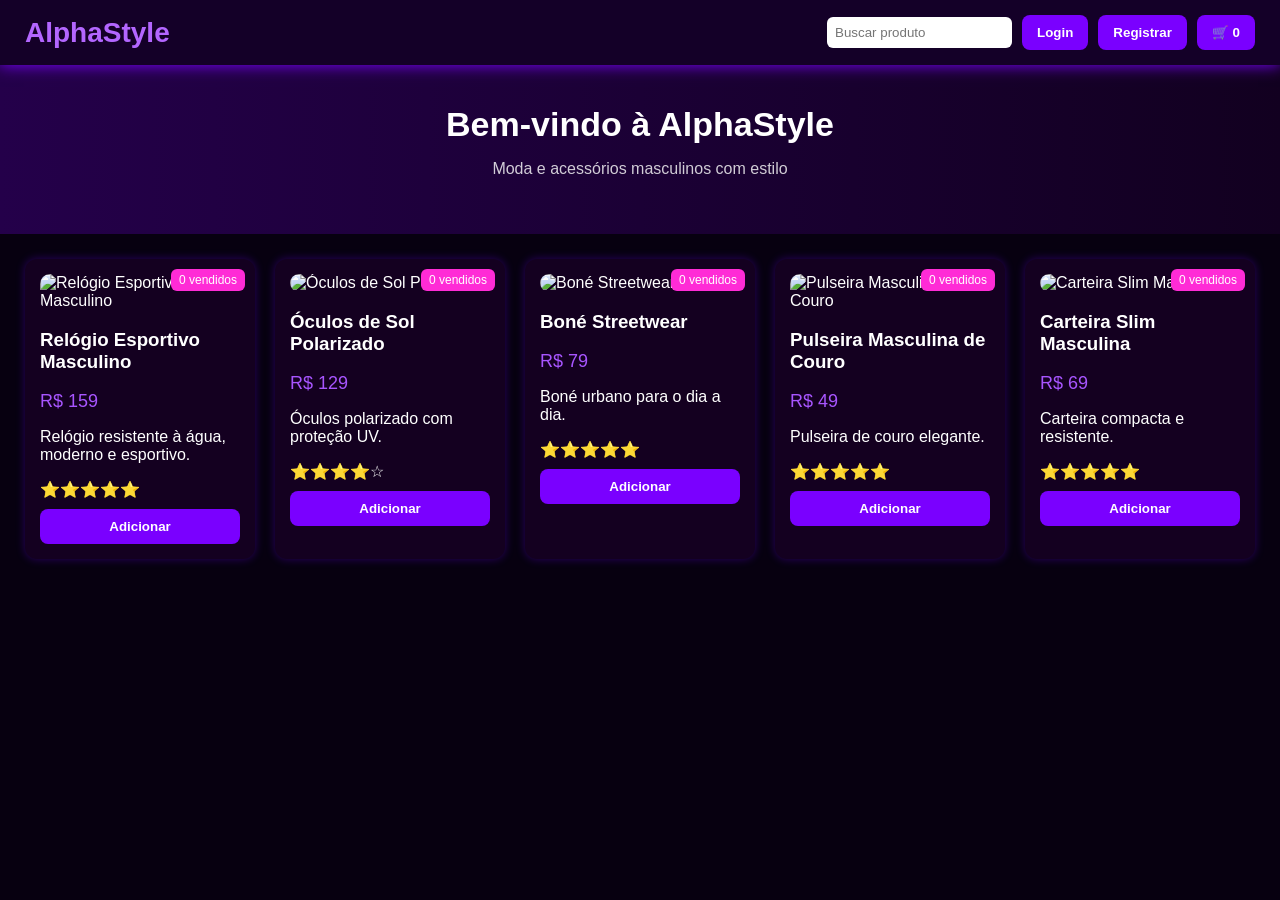
==== index.html @ 9d735067 "Update index.html" ====
<!DOCTYPE html>
<html lang="pt-BR">
<head>
<meta charset="UTF-8">
<meta name="viewport" content="width=device-width, initial-scale=1.0">
<title>AlphaStyle Pro</title>
<style>
/* ============ CSS GLOBAL ============ */
body{margin:0;font-family:Arial, sans-serif;background:#070010;color:white;}
header{display:flex;justify-content:space-between;align-items:center;padding:15px 25px;background:#140028;box-shadow:0 0 15px #7a00ff;position:sticky;top:0;z-index:10;}
.logo{font-size:28px;font-weight:bold;color:#b366ff;}
.top-actions{display:flex;gap:10px;align-items:center;}
button{background:#7a00ff;border:none;padding:10px 15px;color:white;border-radius:8px;cursor:pointer;font-weight:bold;position:relative;overflow:hidden;transition:0.3s;}
button::after{content:"";position:absolute;width:100%;height:100%;top:0;left:-100%;background:linear-gradient(120deg,#9d35ff,#ff66ff);transition:0.5s;z-index:0;}
button:hover::after{left:0;}
button span{position:relative;z-index:1;}
#search{padding:8px;border-radius:6px;border:none;}

/* ============ BANNER ============ */
.banner{padding:40px 20px;text-align:center;background:linear-gradient(90deg,#24004a,#120020);}
.banner h1{margin:0;font-size:34px;}
.banner p{opacity:0.8;}

/* ============ PRODUTOS ============ */
.products{display:grid;grid-template-columns:repeat(auto-fit,minmax(220px,1fr));gap:20px;padding:25px;}
.card{background:#140020;padding:15px;border-radius:12px;box-shadow:0 0 10px #6d00ff55;position:relative;transition:0.3s;}
.card:hover{transform:translateY(-6px);box-shadow:0 0 15px #9f40ff;}
.card img{width:100%;border-radius:10px;}
.price{color:#a855ff;font-size:18px;margin:6px 0;}
.badge{background:#ff2bd6;padding:4px 8px;border-radius:6px;font-size:12px;position:absolute;top:10px;right:10px;}
.add-btn{width:100%;margin-top:10px;}

/* ============ PAINÉIS LATERAIS ============ */
.side-panel{position:fixed;top:0;right:-100%;width:90%;max-width:500px;height:100%;background:#0d0018;padding:20px;box-shadow:-5px 0 20px #6a00ff;transition:0.3s;overflow:auto;z-index:20;}
.side-panel.open{right:0;}
.overlay{position:fixed;top:0;left:0;width:100%;height:100%;background:#00000090;display:none;z-index:15;}
.overlay.show{display:block;}

/* ============ CARRINHO ============ */
.cart-item{display:flex;gap:8px;align-items:center;margin-bottom:10px;border-bottom:1px solid #6a00ff;padding-bottom:10px;}
.cart-item img{width:60px;border-radius:6px;}
.cart-item-info{flex:1;}
.cart-item-info h4{margin:0;font-size:16px;}
.cart-item-info p{margin:3px 0;font-size:14px;}
.remove-btn{background:#ff3c3c;padding:4px 8px;border-radius:6px;color:white;cursor:pointer;}
.close-btn{background:#ff3c3c;padding:6px 10px;border-radius:6px;color:white;cursor:pointer;margin-bottom:10px;}

/* ============ ADMIN ============ */
.admin-panel h3{margin-top:5px;font-size:18px;}
.admin-section{border-top:1px solid #6a00ff;margin-top:10px;padding-top:10px;}

/* ============ PERFIL ============ */
.profile-panel img{width:100px;height:100px;border-radius:50%;object-fit:cover;margin-bottom:10px;border:2px solid #b366ff;}
.profile-avatar{width:40px;height:40px;border-radius:50%;object-fit:cover;cursor:pointer;border:2px solid #b366ff;}
@media(max-width:600px){.banner h1{font-size:28px;}}
</style>
</head>
<body>

<header>
  <div class="logo">AlphaStyle</div>
  <div class="top-actions">
    <input id="search" placeholder="Buscar produto" oninput="renderProducts()">
    <button id="loginBtn" onclick="togglePanel('login')"><span>Login</span></button>
    <button id="registerBtn" onclick="togglePanel('register')"><span>Registrar</span></button>
    <img id="profileAvatar" class="profile-avatar" style="display:none" onclick="togglePanel('profile')">
    <button onclick="togglePanel('cart')">🛒 <span id="cartCount">0</span></button>
  </div>
</header>

<div class="banner">
  <h1>Bem-vindo à AlphaStyle</h1>
  <p>Moda e acessórios masculinos com estilo</p>
</div>

<div class="products" id="productList"></div>

<div class="overlay" id="overlay" onclick="closeAllPanels()"></div>

<!-- CARRINHO -->
<div class="side-panel" id="cartPanel">
  <button class="close-btn" onclick="closeAllPanels()">✖ Fechar</button>
  <h2>Carrinho</h2>
  <div id="cartItems"></div>
  <h3>Total: R$ <span id="cartTotal">0</span></h3>
  <button onclick="emptyCart()">Esvaziar Carrinho</button>
  <button onclick="checkoutPix()">Pagar com PIX</button>
  <button onclick="checkoutMercadoPago()">Mercado Pago</button>
</div>

<!-- LOGIN -->
<div class="side-panel" id="loginPanel">
  <button class="close-btn" onclick="closeAllPanels()">✖ Fechar</button>
  <h2>Login</h2>
  <label>Usuário</label><input id="user" placeholder="Usuário">
  <label>Senha</label><input id="pass" type="password" placeholder="Senha">
  <button onclick="login()">Entrar</button>
</div>

<!-- REGISTER -->
<div class="side-panel" id="registerPanel">
  <button class="close-btn" onclick="closeAllPanels()">✖ Fechar</button>
  <h2>Registrar</h2>
  <label>Usuário</label><input id="regUser" placeholder="Usuário">
  <label>Senha</label><input id="regPass" type="password" placeholder="Senha">
  <label>Nome Completo</label><input id="regFullName" placeholder="Nome completo">
  <label>Email</label><input id="regEmail" placeholder="Email">
  <button onclick="registerUser()">Registrar</button>
</div>

<!-- PERFIL -->
<div class="side-panel" id="profilePanel">
  <button class="close-btn" onclick="closeAllPanels()">✖ Fechar Perfil</button>
  <h2>Meu Perfil</h2>
  <div class="profile-panel">
    <img id="profilePic" src="https://i.imgur.com/2DhmtJ4.jpg" alt="Avatar">
    <label>Foto URL</label><input id="profilePicInput" placeholder="URL da foto">
    <label>Nome</label><input id="profileName">
    <label>Email</label><input id="profileEmail">
    <label>Telefone</label><input id="profilePhone">
    <label>Endereço</label><input id="profileAddress">
    <button onclick="saveProfile()">Salvar Perfil</button>
    <h3>Histórico de Compras</h3>
    <ul id="purchaseHistory"></ul>
  </div>
</div>

<!-- ADMIN -->
<div class="side-panel admin-panel" id="adminPanel">
  <button class="close-btn" onclick="closeAllPanels()">✖ Fechar Admin</button>
  <h2>Painel Admin Profissional</h2>

  <div class="admin-section">
    <h3>Adicionar Produto</h3>
    <input id="adminName" placeholder="Nome Produto">
    <input id="adminPrice" type="number" placeholder="Preço">
    <input id="adminCost" type="number" placeholder="Custo">
    <textarea id="adminDesc" placeholder="Descrição do produto"></textarea>
    <input id="adminImg" placeholder="URL Imagem">
    <select id="adminCategory">
      <option value="Acessório">Acessório</option>
      <option value="Relógio">Relógio</option>
      <option value="Óculos">Óculos</option>
      <option value="Boné">Boné</option>
    </select>
    <button onclick="adminAddProduct()">Adicionar Produto</button>
  </div>

  <div class="admin-section">
    <h3>Editar/Remover Produtos</h3>
    <div id="adminProductList"></div>
  </div>

  <div class="admin-section">
    <h3>Usuários Registrados</h3>
    <div id="adminUserList"></div>
  </div>

  <div class="admin-section">
    <h3>Estatísticas</h3>
    <p>Total de Vendas: R$ <span id="statTotalSales">0</span></p>
    <p>Produtos mais vendidos:</p>
    <ul id="statTopProducts"></ul>
    <p>Total de Usuários: <span id="statTotalUsers">0</span></p>
  </div>
</div>

<script>
// =================== JS COMPLETO ===================

// Admin fixo
const adminUser = { username:"admin", password:"1234" };

// Produtos iniciais com imagens que carregam
let products = JSON.parse(localStorage.getItem('products')) || [
  {name:"Relógio Esportivo Masculino",price:159,cost:80,img:"https://images.unsplash.com/photo-1523275335684-37898b6baf30?w=500",desc:"Relógio resistente à água, moderno e esportivo.",reviews:[5,4,5,4,5],sold:0},
  {name:"Óculos de Sol Polarizado",price:129,cost:60,img:"https://images.unsplash.com/photo-1516728778615-2d590ea1856f?w=500",desc:"Óculos polarizado com proteção UV.",reviews:[4,4,4,5],sold:0},
  {name:"Boné Streetwear",price:79,cost:35,img:"https://images.unsplash.com/photo-1503342452485-86f48843b77c?w=500",desc:"Boné urbano para o dia a dia.",reviews:[5,5,4,4],sold:0},
  {name:"Pulseira Masculina de Couro",price:49,cost:20,img:"https://images.unsplash.com/photo-1511367461989-f85a21fda167?w=500",desc:"Pulseira de couro elegante.",reviews:[4,4,5,5],sold:0},
  {name:"Carteira Slim Masculina",price:69,cost:30,img:"https://images.unsplash.com/photo-1606813909151-0546b8f6e089?w=500",desc:"Carteira compacta e resistente.",reviews:[5,5,5,4],sold:0}
];

let users = JSON.parse(localStorage.getItem('users')) || [];
let cart = JSON.parse(localStorage.getItem('cart')) || [];
let currentUser = null;

// Elementos
const overlayDiv=document.getElementById("overlay");
const cartDiv=document.getElementById("cartPanel");
const loginDiv=document.getElementById("loginPanel");
const registerDiv=document.getElementById("registerPanel");
const profileDiv=document.getElementById("profilePanel");
const adminPanel=document.getElementById("adminPanel");
const cartTotal=document.getElementById("cartTotal");
const cartCount=document.getElementById("cartCount");
const productList=document.getElementById("productList");
const loginBtn=document.getElementById("loginBtn");
const registerBtn=document.getElementById("registerBtn");
const profileAvatar=document.getElementById("profileAvatar");

// Funções
function saveState(){
  localStorage.setItem("products",JSON.stringify(products));
  localStorage.setItem("users",JSON.stringify(users));
  localStorage.setItem("cart",JSON.stringify(cart));
}

function togglePanel(panel){
  closeAllPanels();
  overlayDiv.classList.add("show");
  document.getElementById(panel+"Panel")?.classList.add("open");
}
function closeAllPanels(){
  overlayDiv.classList.remove("show");
  document.querySelectorAll(".side-panel").forEach(el=>el.classList.remove("open"));
}

// Render produtos
function renderProducts(){
  let searchText=document.getElementById("search").value.toLowerCase();
  productList.innerHTML="";
  products.forEach((p,i)=>{
    if(!p.name.toLowerCase().includes(searchText)) return;
    let stars=p.reviews.length?Math.round(p.reviews.reduce((a,b)=>a+b,0)/p.reviews.length):0;
    let starHTML="";for(let s=0;s<5;s++){starHTML+=s<stars?"⭐":"☆";}
    productList.innerHTML+=`
      <div class="card">
        <img src="${p.img}" alt="${p.name}">
        <div class="badge">${p.sold} vendidos</div>
        <h3>${p.name}</h3>
        <div class="price">R$ ${p.price}</div>
        <p>${p.desc}</p>
        <div>${starHTML}</div>
        <button class="add-btn" onclick="flyToCart(event,${i})"><span>Adicionar</span></button>
      </div>`;
  });
}

// Carrinho
function updateCart(){
  cartTotal.innerText = cart.reduce((acc,p)=>acc + (p.price*p.quantity),0);
  cartCount.innerText = cart.reduce((acc,p)=>acc + p.quantity,0);
  let html="";
  cart.forEach((p,i)=>html+=`
    <div class="cart-item">
      <img src="${p.img}">
      <div class="cart-item-info">
        <h4>${p.name}</h4><p>R$${p.price} x ${p.quantity}</p>
      </div>
      <button class="remove-btn" onclick="removeFromCart(${i})">Remover</button>
    </div>
  `);
  document.getElementById("cartItems").innerHTML=html;
}

function addToCart(i){
  const existing = cart.find(x=>x.name===products[i].name);
  if(existing){existing.quantity++;products[i].sold++;}
  else {cart.push({...products[i],quantity:1});products[i].sold=1;}
  saveState();
  renderProducts();
  updateCart();
}

function removeFromCart(i){cart.splice(i,1);saveState();updateCart();}
function emptyCart(){cart=[];saveState();updateCart();}

// Fly animation
function flyToCart(e,i){
  const img = e.target.closest(".card").querySelector("img");
  const clone = img.cloneNode(true);
  const rect = img.getBoundingClientRect();
  clone.style.position="fixed";
  clone.style.top=rect.top+"px";
  clone.style.left=rect.left+"px";
  clone.style.width=rect.width+"px";
  clone.style.transition="all 0.8s ease";
  document.body.appendChild(clone);
  const cartBtnRect = document.querySelector(".top-actions button:last-child").getBoundingClientRect();
  setTimeout(()=>{
    clone.style.top=cartBtnRect.top+"px";
    clone.style.left=cartBtnRect.left+"px";
    clone.style.width="40px";
    clone.style.opacity="0";
  },10);
  setTimeout(()=>{clone.remove();addToCart(i);},800);
}

// Login / Register
function login(){
  let u=document.getElementById("user").value.trim();
  let p=document.getElementById("pass").value.trim();
  if(!u||!p)return alert("Preencha todos os campos!");
  if(u===adminUser.username && p===adminUser.password){
    alert("Logado como ADMIN");
    profileAvatar.style.display="none";
    loginBtn.style.display="none";
    registerBtn.style.display="none";
    togglePanel("admin");
  } else {
    const user = users.find(x=>x.username===u && x.password===p);
    if(!user) return alert("Usuário ou senha inválidos!");
    currentUser=user;
    alert("Bem‑vindo "+u+"!");
    loginBtn.style.display="none";
    registerBtn.style.display="none";
    profileAvatar.style.display="block";
    profileAvatar.src=currentUser.pic||"https://i.imgur.com/2DhmtJ4.jpg";
    loadProfile();
  }
  closeAllPanels();
}

function registerUser(){
  let username=document.getElementById("regUser").value.trim();
  let password=document.getElementById("regPass").value.trim();
  let fullName=document.getElementById("regFullName").value.trim();
  let email=document.getElementById("regEmail").value.trim();
  if(!username||!password||!fullName||!email)return alert("Preencha todos os campos!");
  if(users.find(x=>x.username===username))return alert("Usuário já existe!");
  users.push({username,password,fullName,email,phone:"",address:"",pic:"",history:[]});
  saveState();
  alert("Registrado! Faça login.");
  closeAllPanels();
}

// Perfil
function loadProfile(){
  if(!currentUser)return;
  document.getElementById("profilePic").src=currentUser.pic||"https://i.imgur.com/2DhmtJ4.jpg";
  document.getElementById("profileName").value=currentUser.fullName||"";
  document.getElementById("profileEmail").value=currentUser.email||"";
  document.getElementById("profilePhone").value=currentUser.phone||"";
  document.getElementById("profileAddress").value=currentUser.address||"";
  let histHTML="";
  (currentUser.history||[]).forEach(i=>histHTML+=`<li>${i}</li>`);
  document.getElementById("purchaseHistory").innerHTML=histHTML;
}

function saveProfile(){
  if(!currentUser) return alert("Faça login primeiro!");
  currentUser.pic=document.getElementById("profilePicInput").value.trim()||currentUser.pic;
  currentUser.fullName=document.getElementById("profileName").value.trim();
  currentUser.email=document.getElementById("profileEmail").value.trim();
  currentUser.phone=document.getElementById("profilePhone").value.trim();
  currentUser.address=document.getElementById("profileAddress").value.trim();
  profileAvatar.src=currentUser.pic||profileAvatar.src;
  saveState();
  alert("Perfil atualizado!");
  loadProfile();
}

// Admin
function renderAdminPanel(){
  let prodHTML="";
  products.forEach((p,i)=>{
    prodHTML+=`<div style="border:1px solid #6a00ff;padding:6px;margin:5px;border-radius:6px;">
      <b>${p.name}</b> - R$${p.price}
      <button onclick="editProduct(${i})">Editar</button>
      <button onclick="deleteProduct(${i})">Remover</button>
    </div>`;
  });
  document.getElementById("adminProductList").innerHTML=prodHTML;
  let userHTML="";
  users.forEach(u=>userHTML+=`<div>${u.username} (${u.fullName})</div>`);
  document.getElementById("adminUserList").innerHTML=userHTML;
  document.getElementById("statTotalUsers").innerText = users.length;
  document.getElementById("statTotalSales").innerText = cart.reduce((acc,p)=>acc+p.price*p.quantity,0);
  document.getElementById("statTopProducts").innerHTML = products.sort((a,b)=>b.sold-a.sold).slice(0,5).map(p=>`<li>${p.name} - ${p.sold} vendidos</li>`).join("");
}

function adminAddProduct(){
  let name=document.getElementById("adminName").value.trim();
  let price=parseFloat(document.getElementById("adminPrice").value);
  let cost=parseFloat(document.getElementById("adminCost").value);
  let desc=document.getElementById("adminDesc").value.trim();
  let img=document.getElementById("adminImg").value.trim();
  if(!name||!price||!cost||!desc||!img)return alert("Preencha todos os campos!");
  products.push({name,price,cost,img,desc,reviews:[],sold:0});
  saveState();renderProducts();renderAdminPanel();
  alert("Produto adicionado!");
}

function editProduct(i){
  let p=products[i];
  let n=prompt("Nome:",p.name); if(n!=null)p.name=n;
  let pr=parseFloat(prompt("Preço:",p.price)); if(!isNaN(pr))p.price=pr;
  let d=prompt("Descrição:",p.desc); if(d!=null)p.desc=d;
  let im=prompt("URL da imagem:",p.img); if(im!=null)p.img=im;
  saveState();renderProducts();renderAdminPanel();
}

function deleteProduct(i){
  if(confirm("Remover produto?")){
    products.splice(i,1);
    saveState();renderProducts();renderAdminPanel();
  }
}

// Inicialização
renderProducts();
updateCart();
</script>
</body>
</html>
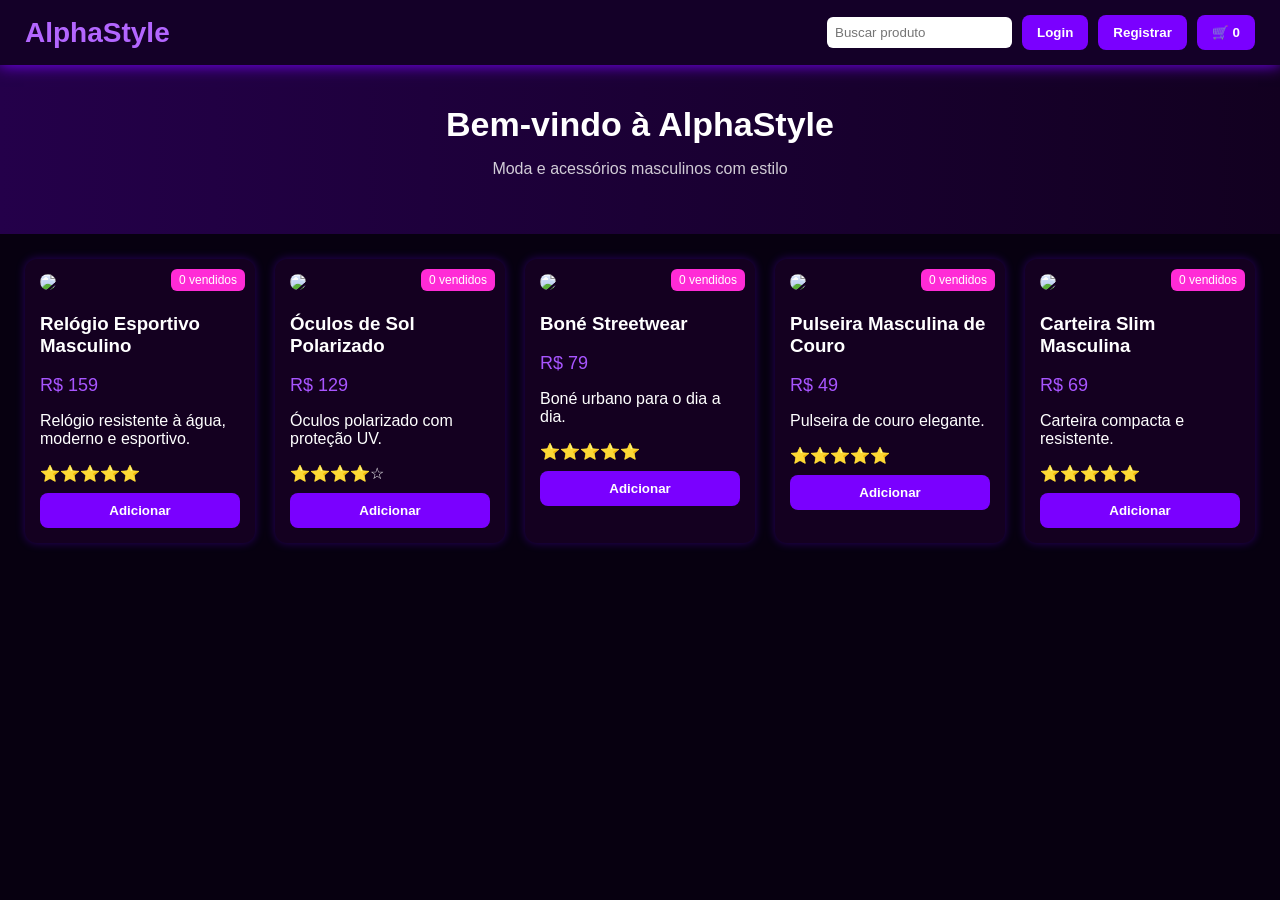
==== commit ac6d49b0: "Refactor JavaScript and clean up HTML structure" ====
--- a/index.html
+++ b/index.html
@@ -5,7 +5,6 @@
 <meta name="viewport" content="width=device-width, initial-scale=1.0">
 <title>AlphaStyle Pro</title>
 <style>
-/* ============ CSS GLOBAL ============ */
 body{margin:0;font-family:Arial, sans-serif;background:#070010;color:white;}
 header{display:flex;justify-content:space-between;align-items:center;padding:15px 25px;background:#140028;box-shadow:0 0 15px #7a00ff;position:sticky;top:0;z-index:10;}
 .logo{font-size:28px;font-weight:bold;color:#b366ff;}
@@ -15,13 +14,9 @@
 button:hover::after{left:0;}
 button span{position:relative;z-index:1;}
 #search{padding:8px;border-radius:6px;border:none;}
-
-/* ============ BANNER ============ */
 .banner{padding:40px 20px;text-align:center;background:linear-gradient(90deg,#24004a,#120020);}
 .banner h1{margin:0;font-size:34px;}
 .banner p{opacity:0.8;}
-
-/* ============ PRODUTOS ============ */
 .products{display:grid;grid-template-columns:repeat(auto-fit,minmax(220px,1fr));gap:20px;padding:25px;}
 .card{background:#140020;padding:15px;border-radius:12px;box-shadow:0 0 10px #6d00ff55;position:relative;transition:0.3s;}
 .card:hover{transform:translateY(-6px);box-shadow:0 0 15px #9f40ff;}
@@ -29,14 +24,10 @@
 .price{color:#a855ff;font-size:18px;margin:6px 0;}
 .badge{background:#ff2bd6;padding:4px 8px;border-radius:6px;font-size:12px;position:absolute;top:10px;right:10px;}
 .add-btn{width:100%;margin-top:10px;}
-
-/* ============ PAINÉIS LATERAIS ============ */
 .side-panel{position:fixed;top:0;right:-100%;width:90%;max-width:500px;height:100%;background:#0d0018;padding:20px;box-shadow:-5px 0 20px #6a00ff;transition:0.3s;overflow:auto;z-index:20;}
 .side-panel.open{right:0;}
 .overlay{position:fixed;top:0;left:0;width:100%;height:100%;background:#00000090;display:none;z-index:15;}
 .overlay.show{display:block;}
-
-/* ============ CARRINHO ============ */
 .cart-item{display:flex;gap:8px;align-items:center;margin-bottom:10px;border-bottom:1px solid #6a00ff;padding-bottom:10px;}
 .cart-item img{width:60px;border-radius:6px;}
 .cart-item-info{flex:1;}
@@ -44,12 +35,8 @@
 .cart-item-info p{margin:3px 0;font-size:14px;}
 .remove-btn{background:#ff3c3c;padding:4px 8px;border-radius:6px;color:white;cursor:pointer;}
 .close-btn{background:#ff3c3c;padding:6px 10px;border-radius:6px;color:white;cursor:pointer;margin-bottom:10px;}
-
-/* ============ ADMIN ============ */
 .admin-panel h3{margin-top:5px;font-size:18px;}
 .admin-section{border-top:1px solid #6a00ff;margin-top:10px;padding-top:10px;}
-
-/* ============ PERFIL ============ */
 .profile-panel img{width:100px;height:100px;border-radius:50%;object-fit:cover;margin-bottom:10px;border:2px solid #b366ff;}
 .profile-avatar{width:40px;height:40px;border-radius:50%;object-fit:cover;cursor:pointer;border:2px solid #b366ff;}
 @media(max-width:600px){.banner h1{font-size:28px;}}
@@ -74,7 +61,6 @@
 </div>
 
 <div class="products" id="productList"></div>
-
 <div class="overlay" id="overlay" onclick="closeAllPanels()"></div>
 
 <!-- CARRINHO -->
@@ -129,7 +115,6 @@
 <div class="side-panel admin-panel" id="adminPanel">
   <button class="close-btn" onclick="closeAllPanels()">✖ Fechar Admin</button>
   <h2>Painel Admin Profissional</h2>
-
   <div class="admin-section">
     <h3>Adicionar Produto</h3>
     <input id="adminName" placeholder="Nome Produto">
@@ -145,261 +130,65 @@
     </select>
     <button onclick="adminAddProduct()">Adicionar Produto</button>
   </div>
-
   <div class="admin-section">
     <h3>Editar/Remover Produtos</h3>
     <div id="adminProductList"></div>
   </div>
-
-  <div class="admin-section">
-    <h3>Usuários Registrados</h3>
-    <div id="adminUserList"></div>
-  </div>
-
-  <div class="admin-section">
-    <h3>Estatísticas</h3>
-    <p>Total de Vendas: R$ <span id="statTotalSales">0</span></p>
-    <p>Produtos mais vendidos:</p>
-    <ul id="statTopProducts"></ul>
-    <p>Total de Usuários: <span id="statTotalUsers">0</span></p>
-  </div>
 </div>
 
 <script>
-// =================== JS COMPLETO ===================
+// ================= JS COMPLETO =================
+const adminUser={username:"admin",password:"1234"};
+let products=[], users=[], cart=[], currentUser=null;
 
-// Admin fixo
-const adminUser = { username:"admin", password:"1234" };
+// limpar localStorage antigo para evitar conflito
+localStorage.clear();
 
-// Produtos iniciais com imagens que carregam
-let products = JSON.parse(localStorage.getItem('products')) || [
-  {name:"Relógio Esportivo Masculino",price:159,cost:80,img:"https://images.unsplash.com/photo-1523275335684-37898b6baf30?w=500",desc:"Relógio resistente à água, moderno e esportivo.",reviews:[5,4,5,4,5],sold:0},
-  {name:"Óculos de Sol Polarizado",price:129,cost:60,img:"https://images.unsplash.com/photo-1516728778615-2d590ea1856f?w=500",desc:"Óculos polarizado com proteção UV.",reviews:[4,4,4,5],sold:0},
-  {name:"Boné Streetwear",price:79,cost:35,img:"https://images.unsplash.com/photo-1503342452485-86f48843b77c?w=500",desc:"Boné urbano para o dia a dia.",reviews:[5,5,4,4],sold:0},
-  {name:"Pulseira Masculina de Couro",price:49,cost:20,img:"https://images.unsplash.com/photo-1511367461989-f85a21fda167?w=500",desc:"Pulseira de couro elegante.",reviews:[4,4,5,5],sold:0},
-  {name:"Carteira Slim Masculina",price:69,cost:30,img:"https://images.unsplash.com/photo-1606813909151-0546b8f6e089?w=500",desc:"Carteira compacta e resistente.",reviews:[5,5,5,4],sold:0}
+// produtos iniciais
+products=[
+{name:"Relógio Esportivo Masculino",price:159,cost:80,img:"https://images.unsplash.com/photo-1523275335684-37898b6baf30?w=500",desc:"Relógio resistente à água, moderno e esportivo.",reviews:[5,4,5,4,5],sold:0},
+{name:"Óculos de Sol Polarizado",price:129,cost:60,img:"https://images.unsplash.com/photo-1516728778615-2d590ea1856f?w=500",desc:"Óculos polarizado com proteção UV.",reviews:[4,4,4,5],sold:0},
+{name:"Boné Streetwear",price:79,cost:35,img:"https://images.unsplash.com/photo-1503342452485-86f48843b77c?w=500",desc:"Boné urbano para o dia a dia.",reviews:[5,5,4,4],sold:0},
+{name:"Pulseira Masculina de Couro",price:49,cost:20,img:"https://images.unsplash.com/photo-1511367461989-f85a21fda167?w=500",desc:"Pulseira de couro elegante.",reviews:[4,4,5,5],sold:0},
+{name:"Carteira Slim Masculina",price:69,cost:30,img:"https://images.unsplash.com/photo-1606813909151-0546b8f6e089?w=500",desc:"Carteira compacta e resistente.",reviews:[5,5,5,4],sold:0}
 ];
 
-let users = JSON.parse(localStorage.getItem('users')) || [];
-let cart = JSON.parse(localStorage.getItem('cart')) || [];
-let currentUser = null;
+users=[]; cart=[]; currentUser=null;
 
-// Elementos
-const overlayDiv=document.getElementById("overlay");
+// elementos
+const overlay=document.getElementById("overlay");
 const cartDiv=document.getElementById("cartPanel");
 const loginDiv=document.getElementById("loginPanel");
 const registerDiv=document.getElementById("registerPanel");
 const profileDiv=document.getElementById("profilePanel");
-const adminPanel=document.getElementById("adminPanel");
+const adminPanelDiv=document.getElementById("adminPanel");
 const cartTotal=document.getElementById("cartTotal");
 const cartCount=document.getElementById("cartCount");
-const productList=document.getElementById("productList");
+const productListDiv=document.getElementById("productList");
 const loginBtn=document.getElementById("loginBtn");
 const registerBtn=document.getElementById("registerBtn");
 const profileAvatar=document.getElementById("profileAvatar");
 
-// Funções
-function saveState(){
-  localStorage.setItem("products",JSON.stringify(products));
-  localStorage.setItem("users",JSON.stringify(users));
-  localStorage.setItem("cart",JSON.stringify(cart));
-}
-
-function togglePanel(panel){
-  closeAllPanels();
-  overlayDiv.classList.add("show");
-  document.getElementById(panel+"Panel")?.classList.add("open");
-}
-function closeAllPanels(){
-  overlayDiv.classList.remove("show");
-  document.querySelectorAll(".side-panel").forEach(el=>el.classList.remove("open"));
-}
-
-// Render produtos
-function renderProducts(){
-  let searchText=document.getElementById("search").value.toLowerCase();
-  productList.innerHTML="";
-  products.forEach((p,i)=>{
-    if(!p.name.toLowerCase().includes(searchText)) return;
-    let stars=p.reviews.length?Math.round(p.reviews.reduce((a,b)=>a+b,0)/p.reviews.length):0;
-    let starHTML="";for(let s=0;s<5;s++){starHTML+=s<stars?"⭐":"☆";}
-    productList.innerHTML+=`
-      <div class="card">
-        <img src="${p.img}" alt="${p.name}">
-        <div class="badge">${p.sold} vendidos</div>
-        <h3>${p.name}</h3>
-        <div class="price">R$ ${p.price}</div>
-        <p>${p.desc}</p>
-        <div>${starHTML}</div>
-        <button class="add-btn" onclick="flyToCart(event,${i})"><span>Adicionar</span></button>
-      </div>`;
-  });
-}
-
-// Carrinho
-function updateCart(){
-  cartTotal.innerText = cart.reduce((acc,p)=>acc + (p.price*p.quantity),0);
-  cartCount.innerText = cart.reduce((acc,p)=>acc + p.quantity,0);
-  let html="";
-  cart.forEach((p,i)=>html+=`
-    <div class="cart-item">
-      <img src="${p.img}">
-      <div class="cart-item-info">
-        <h4>${p.name}</h4><p>R$${p.price} x ${p.quantity}</p>
-      </div>
-      <button class="remove-btn" onclick="removeFromCart(${i})">Remover</button>
-    </div>
-  `);
-  document.getElementById("cartItems").innerHTML=html;
-}
-
-function addToCart(i){
-  const existing = cart.find(x=>x.name===products[i].name);
-  if(existing){existing.quantity++;products[i].sold++;}
-  else {cart.push({...products[i],quantity:1});products[i].sold=1;}
-  saveState();
-  renderProducts();
-  updateCart();
-}
-
+// funções
+function saveState(){localStorage.setItem("products",JSON.stringify(products));localStorage.setItem("users",JSON.stringify(users));localStorage.setItem("cart",JSON.stringify(cart));}
+function togglePanel(panel){closeAllPanels();overlay.classList.add("show");document.getElementById(panel+"Panel")?.classList.add("open");}
+function closeAllPanels(){overlay.classList.remove("show");document.querySelectorAll(".side-panel").forEach(el=>el.classList.remove("open"));}
+function renderProducts(){productListDiv.innerHTML="";products.forEach((p,i)=>{let stars=Math.round(p.reviews.reduce((a,b)=>a+b,0)/p.reviews.length||0);let starHTML="";for(let s=0;s<5;s++){starHTML+=s<stars?"⭐":"☆";}productListDiv.innerHTML+=`<div class="card"><img src="${p.img}"><div class="badge">${p.sold} vendidos</div><h3>${p.name}</h3><div class="price">R$ ${p.price}</div><p>${p.desc}</p><div>${starHTML}</div><button class="add-btn" onclick="flyToCart(event,${i})"><span>Adicionar</span></button></div>`;});}
+function updateCart(){cartTotal.innerText=cart.reduce((a,p)=>a+p.price*p.quantity,0);cartCount.innerText=cart.reduce((a,p)=>a+p.quantity,0);document.getElementById("cartItems").innerHTML=cart.map((p,i)=>`<div class="cart-item"><img src="${p.img}"><div class="cart-item-info"><h4>${p.name}</h4><p>R$${p.price} x ${p.quantity}</p></div><button class="remove-btn" onclick="removeFromCart(${i})">Remover</button></div>`).join('');}
+function addToCart(i){const e=cart.find(x=>x.name===products[i].name);if(e){e.quantity++;products[i].sold++;}else{cart.push({...products[i],quantity:1});products[i].sold=1;}saveState();renderProducts();updateCart();}
 function removeFromCart(i){cart.splice(i,1);saveState();updateCart();}
 function emptyCart(){cart=[];saveState();updateCart();}
+function flyToCart(e,i){const img=e.target.closest(".card").querySelector("img");const clone=img.cloneNode(true);const rect=img.getBoundingClientRect();clone.style.position="fixed";clone.style.top=rect.top+"px";clone.style.left=rect.left+"px";clone.style.width=rect.width+"px";clone.style.transition="all 0.8s ease";clone.style.zIndex=1000;document.body.appendChild(clone);const c=document.querySelector(".top-actions button:last-child").getBoundingClientRect();setTimeout(()=>{clone.style.top=c.top+"px";clone.style.left=c.left+"px";clone.style.width="40px";clone.style.height="40px";clone.style.opacity="0";},10);setTimeout(()=>{clone.remove();addToCart(i);},800);}
+function login(){let u=document.getElementById("user").value.trim(),p=document.getElementById("pass").value.trim();if(!u||!p)return alert("Preencha todos os campos!");if(u===adminUser.username&&p===adminUser.password){alert("Logado como ADMIN");profileAvatar.style.display="none";loginBtn.style.display="none";registerBtn.style.display="none";togglePanel("admin");}else{const user=users.find(x=>x.username===u&&x.password===p);if(!user)return alert("Usuário ou senha inválidos!");currentUser=user;alert("Bem-vindo "+u+"!");loginBtn.style.display="none";registerBtn.style.display="none";profileAvatar.style.display="block";profileAvatar.src=currentUser.pic||"https://i.imgur.com/2DhmtJ4.jpg";loadProfile();}closeAllPanels();}
+function registerUser(){let u=document.getElementById("regUser").value.trim(),p=document.getElementById("regPass").value.trim(),f=document.getElementById("regFullName").value.trim(),e=document.getElementById("regEmail").value.trim();if(!u||!p||!f||!e)return alert("Preencha todos os campos!");if(users.find(x=>x.username===u))return alert("Usuário já existe!");users.push({username:u,password:p,fullName:f,email:e,phone:"",address:"",pic:"",history:[]});saveState();alert("Registrado! Faça login.");closeAllPanels();}
+function loadProfile(){if(!currentUser)return;document.getElementById("profilePic").src=currentUser.pic||"https://i.imgur.com/2DhmtJ4.jpg";document.getElementById("profilePicInput").value=currentUser.pic||"";document.getElementById("profileName").value=currentUser.fullName||"";document.getElementById("profileEmail").value=currentUser.email||"";document.getElementById("profilePhone").value=currentUser.phone||"";document.getElementById("profileAddress").value=currentUser.address||"";document.getElementById("purchaseHistory").innerHTML=(currentUser.history||[]).map(h=>`<li>${h}</li>`).join('');}
+function saveProfile(){if(!currentUser)return;currentUser.pic=document.getElementById("profilePicInput").value;currentUser.fullName=document.getElementById("profileName").value;currentUser.email=document.getElementById("profileEmail").value;currentUser.phone=document.getElementById("profilePhone").value;currentUser.address=document.getElementById("profileAddress").value;profileAvatar.src=currentUser.pic||"https://i.imgur.com/2DhmtJ4.jpg";saveState();alert("Perfil salvo!");}
+function adminAddProduct(){let n=document.getElementById("adminName").value,pr=Number(document.getElementById("adminPrice").value),c=Number(document.getElementById("adminCost").value),d=document.getElementById("adminDesc").value,i=document.getElementById("adminImg").value;if(!n||!pr||!c||!d||!i)return alert("Preencha todos os campos!");products.push({name:n,price:pr,cost:c,desc:d,img:i,reviews:[],sold:0});saveState();renderProducts();renderAdminPanel();alert("Produto adicionado!");}
+function renderAdminPanel(){document.getElementById("adminProductList").innerHTML=products.map((p,i)=>`<div>${p.name} - R$${p.price} <button onclick="products.splice(${i},1);saveState();renderProducts();renderAdminPanel()">Remover</button></div>`).join('');}
 
-// Fly animation
-function flyToCart(e,i){
-  const img = e.target.closest(".card").querySelector("img");
-  const clone = img.cloneNode(true);
-  const rect = img.getBoundingClientRect();
-  clone.style.position="fixed";
-  clone.style.top=rect.top+"px";
-  clone.style.left=rect.left+"px";
-  clone.style.width=rect.width+"px";
-  clone.style.transition="all 0.8s ease";
-  document.body.appendChild(clone);
-  const cartBtnRect = document.querySelector(".top-actions button:last-child").getBoundingClientRect();
-  setTimeout(()=>{
-    clone.style.top=cartBtnRect.top+"px";
-    clone.style.left=cartBtnRect.left+"px";
-    clone.style.width="40px";
-    clone.style.opacity="0";
-  },10);
-  setTimeout(()=>{clone.remove();addToCart(i);},800);
-}
+// INIT
+renderProducts();updateCart();renderAdminPanel();
+</script>
 
-// Login / Register
-function login(){
-  let u=document.getElementById("user").value.trim();
-  let p=document.getElementById("pass").value.trim();
-  if(!u||!p)return alert("Preencha todos os campos!");
-  if(u===adminUser.username && p===adminUser.password){
-    alert("Logado como ADMIN");
-    profileAvatar.style.display="none";
-    loginBtn.style.display="none";
-    registerBtn.style.display="none";
-    togglePanel("admin");
-  } else {
-    const user = users.find(x=>x.username===u && x.password===p);
-    if(!user) return alert("Usuário ou senha inválidos!");
-    currentUser=user;
-    alert("Bem‑vindo "+u+"!");
-    loginBtn.style.display="none";
-    registerBtn.style.display="none";
-    profileAvatar.style.display="block";
-    profileAvatar.src=currentUser.pic||"https://i.imgur.com/2DhmtJ4.jpg";
-    loadProfile();
-  }
-  closeAllPanels();
-}
-
-function registerUser(){
-  let username=document.getElementById("regUser").value.trim();
-  let password=document.getElementById("regPass").value.trim();
-  let fullName=document.getElementById("regFullName").value.trim();
-  let email=document.getElementById("regEmail").value.trim();
-  if(!username||!password||!fullName||!email)return alert("Preencha todos os campos!");
-  if(users.find(x=>x.username===username))return alert("Usuário já existe!");
-  users.push({username,password,fullName,email,phone:"",address:"",pic:"",history:[]});
-  saveState();
-  alert("Registrado! Faça login.");
-  closeAllPanels();
-}
-
-// Perfil
-function loadProfile(){
-  if(!currentUser)return;
-  document.getElementById("profilePic").src=currentUser.pic||"https://i.imgur.com/2DhmtJ4.jpg";
-  document.getElementById("profileName").value=currentUser.fullName||"";
-  document.getElementById("profileEmail").value=currentUser.email||"";
-  document.getElementById("profilePhone").value=currentUser.phone||"";
-  document.getElementById("profileAddress").value=currentUser.address||"";
-  let histHTML="";
-  (currentUser.history||[]).forEach(i=>histHTML+=`<li>${i}</li>`);
-  document.getElementById("purchaseHistory").innerHTML=histHTML;
-}
-
-function saveProfile(){
-  if(!currentUser) return alert("Faça login primeiro!");
-  currentUser.pic=document.getElementById("profilePicInput").value.trim()||currentUser.pic;
-  currentUser.fullName=document.getElementById("profileName").value.trim();
-  currentUser.email=document.getElementById("profileEmail").value.trim();
-  currentUser.phone=document.getElementById("profilePhone").value.trim();
-  currentUser.address=document.getElementById("profileAddress").value.trim();
-  profileAvatar.src=currentUser.pic||profileAvatar.src;
-  saveState();
-  alert("Perfil atualizado!");
-  loadProfile();
-}
-
-// Admin
-function renderAdminPanel(){
-  let prodHTML="";
-  products.forEach((p,i)=>{
-    prodHTML+=`<div style="border:1px solid #6a00ff;padding:6px;margin:5px;border-radius:6px;">
-      <b>${p.name}</b> - R$${p.price}
-      <button onclick="editProduct(${i})">Editar</button>
-      <button onclick="deleteProduct(${i})">Remover</button>
-    </div>`;
-  });
-  document.getElementById("adminProductList").innerHTML=prodHTML;
-  let userHTML="";
-  users.forEach(u=>userHTML+=`<div>${u.username} (${u.fullName})</div>`);
-  document.getElementById("adminUserList").innerHTML=userHTML;
-  document.getElementById("statTotalUsers").innerText = users.length;
-  document.getElementById("statTotalSales").innerText = cart.reduce((acc,p)=>acc+p.price*p.quantity,0);
-  document.getElementById("statTopProducts").innerHTML = products.sort((a,b)=>b.sold-a.sold).slice(0,5).map(p=>`<li>${p.name} - ${p.sold} vendidos</li>`).join("");
-}
-
-function adminAddProduct(){
-  let name=document.getElementById("adminName").value.trim();
-  let price=parseFloat(document.getElementById("adminPrice").value);
-  let cost=parseFloat(document.getElementById("adminCost").value);
-  let desc=document.getElementById("adminDesc").value.trim();
-  let img=document.getElementById("adminImg").value.trim();
-  if(!name||!price||!cost||!desc||!img)return alert("Preencha todos os campos!");
-  products.push({name,price,cost,img,desc,reviews:[],sold:0});
-  saveState();renderProducts();renderAdminPanel();
-  alert("Produto adicionado!");
-}
-
-function editProduct(i){
-  let p=products[i];
-  let n=prompt("Nome:",p.name); if(n!=null)p.name=n;
-  let pr=parseFloat(prompt("Preço:",p.price)); if(!isNaN(pr))p.price=pr;
-  let d=prompt("Descrição:",p.desc); if(d!=null)p.desc=d;
-  let im=prompt("URL da imagem:",p.img); if(im!=null)p.img=im;
-  saveState();renderProducts();renderAdminPanel();
-}
-
-function deleteProduct(i){
-  if(confirm("Remover produto?")){
-    products.splice(i,1);
-    saveState();renderProducts();renderAdminPanel();
-  }
-}
-
-// Inicialização
-renderProducts();
-updateCart();
-</script>
 </body>
 </html>
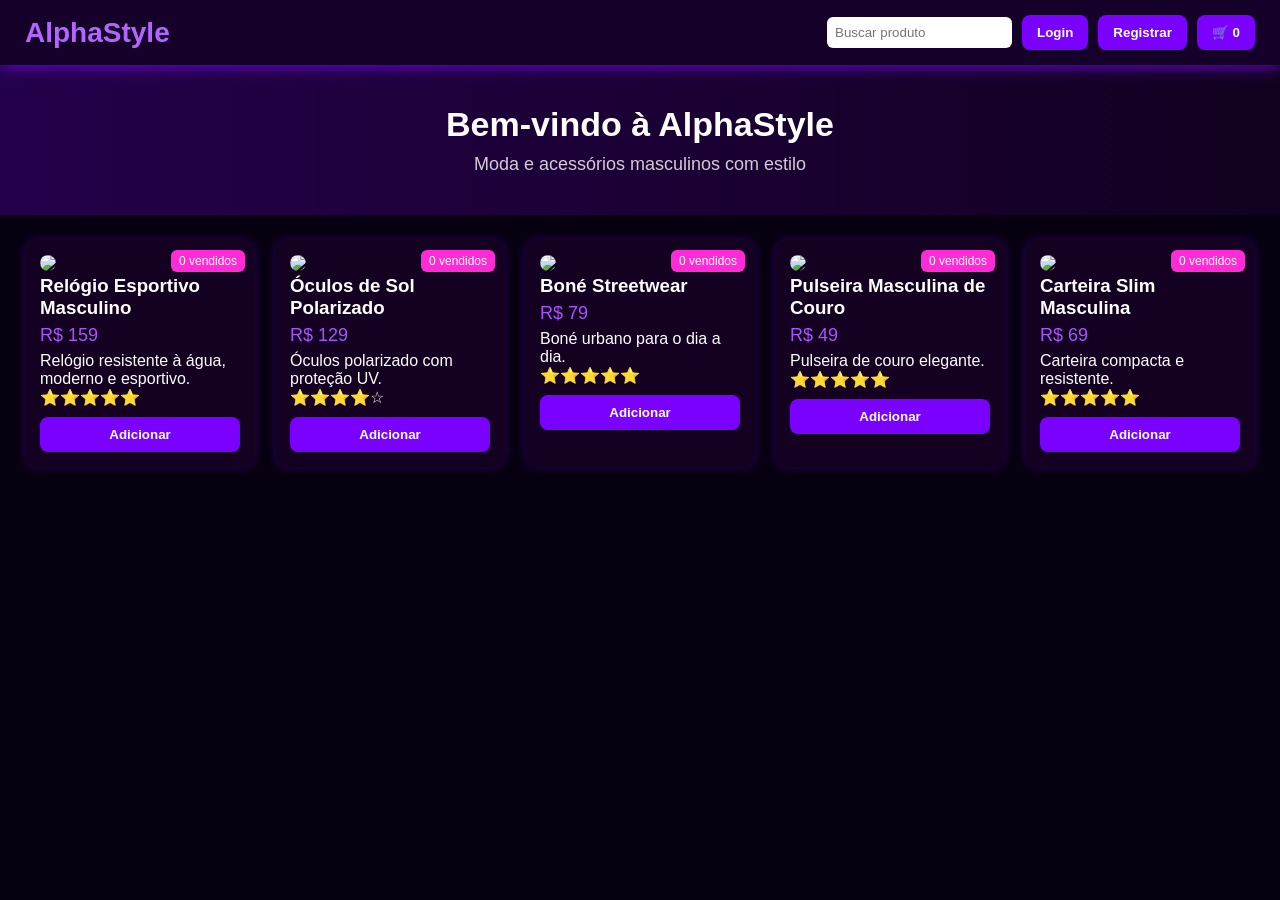
==== commit 1eb71d50: "Refactor HTML and CSS for improved structure" ====
--- a/index.html
+++ b/index.html
@@ -5,18 +5,28 @@
 <meta name="viewport" content="width=device-width, initial-scale=1.0">
 <title>AlphaStyle Pro</title>
 <style>
-body{margin:0;font-family:Arial, sans-serif;background:#070010;color:white;}
+/* === RESET & BASE === */
+*{margin:0;padding:0;box-sizing:border-box;font-family:Arial, sans-serif;}
+body{background:#070010;color:white;}
+button,input,textarea,select{font-family:inherit;}
+button{cursor:pointer;}
+
+/* === HEADER === */
 header{display:flex;justify-content:space-between;align-items:center;padding:15px 25px;background:#140028;box-shadow:0 0 15px #7a00ff;position:sticky;top:0;z-index:10;}
 .logo{font-size:28px;font-weight:bold;color:#b366ff;}
 .top-actions{display:flex;gap:10px;align-items:center;}
-button{background:#7a00ff;border:none;padding:10px 15px;color:white;border-radius:8px;cursor:pointer;font-weight:bold;position:relative;overflow:hidden;transition:0.3s;}
+#search{padding:8px;border-radius:6px;border:none;}
+button{background:#7a00ff;border:none;padding:10px 15px;color:white;border-radius:8px;font-weight:bold;position:relative;overflow:hidden;transition:0.3s;}
+button span{position:relative;z-index:1;}
 button::after{content:"";position:absolute;width:100%;height:100%;top:0;left:-100%;background:linear-gradient(120deg,#9d35ff,#ff66ff);transition:0.5s;z-index:0;}
 button:hover::after{left:0;}
-button span{position:relative;z-index:1;}
-#search{padding:8px;border-radius:6px;border:none;}
+
+/* === BANNER === */
 .banner{padding:40px 20px;text-align:center;background:linear-gradient(90deg,#24004a,#120020);}
-.banner h1{margin:0;font-size:34px;}
-.banner p{opacity:0.8;}
+.banner h1{font-size:34px;margin-bottom:10px;}
+.banner p{opacity:0.8;font-size:18px;}
+
+/* === PRODUTOS === */
 .products{display:grid;grid-template-columns:repeat(auto-fit,minmax(220px,1fr));gap:20px;padding:25px;}
 .card{background:#140020;padding:15px;border-radius:12px;box-shadow:0 0 10px #6d00ff55;position:relative;transition:0.3s;}
 .card:hover{transform:translateY(-6px);box-shadow:0 0 15px #9f40ff;}
@@ -24,22 +34,34 @@
 .price{color:#a855ff;font-size:18px;margin:6px 0;}
 .badge{background:#ff2bd6;padding:4px 8px;border-radius:6px;font-size:12px;position:absolute;top:10px;right:10px;}
 .add-btn{width:100%;margin-top:10px;}
+
+/* === PAINÉIS LATERAIS === */
 .side-panel{position:fixed;top:0;right:-100%;width:90%;max-width:500px;height:100%;background:#0d0018;padding:20px;box-shadow:-5px 0 20px #6a00ff;transition:0.3s;overflow:auto;z-index:20;}
 .side-panel.open{right:0;}
 .overlay{position:fixed;top:0;left:0;width:100%;height:100%;background:#00000090;display:none;z-index:15;}
 .overlay.show{display:block;}
+
+/* === CARRINHO === */
 .cart-item{display:flex;gap:8px;align-items:center;margin-bottom:10px;border-bottom:1px solid #6a00ff;padding-bottom:10px;}
 .cart-item img{width:60px;border-radius:6px;}
 .cart-item-info{flex:1;}
 .cart-item-info h4{margin:0;font-size:16px;}
 .cart-item-info p{margin:3px 0;font-size:14px;}
 .remove-btn{background:#ff3c3c;padding:4px 8px;border-radius:6px;color:white;cursor:pointer;}
-.close-btn{background:#ff3c3c;padding:6px 10px;border-radius:6px;color:white;cursor:pointer;margin-bottom:10px;}
+.close-btn{background:#ff3c3c;padding:6px 10px;border-radius:6px;color:white;margin-bottom:10px;}
+
+/* === PERFIL === */
+.profile-panel img{width:100px;height:100px;border-radius:50%;object-fit:cover;margin-bottom:10px;border:2px solid #b366ff;}
+.profile-avatar{width:40px;height:40px;border-radius:50%;object-fit:cover;cursor:pointer;border:2px solid #b366ff;}
+
+/* === ADMIN === */
 .admin-panel h3{margin-top:5px;font-size:18px;}
 .admin-section{border-top:1px solid #6a00ff;margin-top:10px;padding-top:10px;}
-.profile-panel img{width:100px;height:100px;border-radius:50%;object-fit:cover;margin-bottom:10px;border:2px solid #b366ff;}
-.profile-avatar{width:40px;height:40px;border-radius:50%;object-fit:cover;cursor:pointer;border:2px solid #b366ff;}
-@media(max-width:600px){.banner h1{font-size:28px;}}
+.admin-product{display:flex;justify-content:space-between;align-items:center;margin-bottom:6px;}
+.admin-product button{padding:4px 6px;font-size:12px;margin-left:4px;}
+
+/* === RESPONSIVO === */
+@media(max-width:600px){.banner h1{font-size:28px;}.banner p{font-size:16px;}}
 </style>
 </head>
 <body>
@@ -115,6 +137,7 @@
 <div class="side-panel admin-panel" id="adminPanel">
   <button class="close-btn" onclick="closeAllPanels()">✖ Fechar Admin</button>
   <h2>Painel Admin Profissional</h2>
+
   <div class="admin-section">
     <h3>Adicionar Produto</h3>
     <input id="adminName" placeholder="Nome Produto">
@@ -130,9 +153,15 @@
     </select>
     <button onclick="adminAddProduct()">Adicionar Produto</button>
   </div>
+
   <div class="admin-section">
     <h3>Editar/Remover Produtos</h3>
     <div id="adminProductList"></div>
+  </div>
+
+  <div class="admin-section">
+    <h3>Histórico de Vendas</h3>
+    <ul id="adminSalesHistory"></ul>
   </div>
 </div>
 
@@ -140,9 +169,6 @@
 // ================= JS COMPLETO =================
 const adminUser={username:"admin",password:"1234"};
 let products=[], users=[], cart=[], currentUser=null;
-
-// limpar localStorage antigo para evitar conflito
-localStorage.clear();
 
 // produtos iniciais
 products=[
@@ -153,9 +179,7 @@
 {name:"Carteira Slim Masculina",price:69,cost:30,img:"https://images.unsplash.com/photo-1606813909151-0546b8f6e089?w=500",desc:"Carteira compacta e resistente.",reviews:[5,5,5,4],sold:0}
 ];
 
-users=[]; cart=[]; currentUser=null;
-
-// elementos
+// ELEMENTOS
 const overlay=document.getElementById("overlay");
 const cartDiv=document.getElementById("cartPanel");
 const loginDiv=document.getElementById("loginPanel");
@@ -169,25 +193,173 @@
 const registerBtn=document.getElementById("registerBtn");
 const profileAvatar=document.getElementById("profileAvatar");
 
-// funções
-function saveState(){localStorage.setItem("products",JSON.stringify(products));localStorage.setItem("users",JSON.stringify(users));localStorage.setItem("cart",JSON.stringify(cart));}
-function togglePanel(panel){closeAllPanels();overlay.classList.add("show");document.getElementById(panel+"Panel")?.classList.add("open");}
-function closeAllPanels(){overlay.classList.remove("show");document.querySelectorAll(".side-panel").forEach(el=>el.classList.remove("open"));}
-function renderProducts(){productListDiv.innerHTML="";products.forEach((p,i)=>{let stars=Math.round(p.reviews.reduce((a,b)=>a+b,0)/p.reviews.length||0);let starHTML="";for(let s=0;s<5;s++){starHTML+=s<stars?"⭐":"☆";}productListDiv.innerHTML+=`<div class="card"><img src="${p.img}"><div class="badge">${p.sold} vendidos</div><h3>${p.name}</h3><div class="price">R$ ${p.price}</div><p>${p.desc}</p><div>${starHTML}</div><button class="add-btn" onclick="flyToCart(event,${i})"><span>Adicionar</span></button></div>`;});}
-function updateCart(){cartTotal.innerText=cart.reduce((a,p)=>a+p.price*p.quantity,0);cartCount.innerText=cart.reduce((a,p)=>a+p.quantity,0);document.getElementById("cartItems").innerHTML=cart.map((p,i)=>`<div class="cart-item"><img src="${p.img}"><div class="cart-item-info"><h4>${p.name}</h4><p>R$${p.price} x ${p.quantity}</p></div><button class="remove-btn" onclick="removeFromCart(${i})">Remover</button></div>`).join('');}
-function addToCart(i){const e=cart.find(x=>x.name===products[i].name);if(e){e.quantity++;products[i].sold++;}else{cart.push({...products[i],quantity:1});products[i].sold=1;}saveState();renderProducts();updateCart();}
+// ================= FUNÇÕES =================
+function saveState(){
+  localStorage.setItem("products",JSON.stringify(products));
+  localStorage.setItem("users",JSON.stringify(users));
+  localStorage.setItem("cart",JSON.stringify(cart));
+}
+
+function togglePanel(panel){
+  closeAllPanels();
+  overlay.classList.add("show");
+  document.getElementById(panel+"Panel")?.classList.add("open");
+}
+
+function closeAllPanels(){
+  overlay.classList.remove("show");
+  document.querySelectorAll(".side-panel").forEach(el=>el.classList.remove("open"));
+}
+
+function renderProducts(){
+  const search=document.getElementById("search").value.toLowerCase();
+  productListDiv.innerHTML="";
+  products.filter(p=>p.name.toLowerCase().includes(search)).forEach((p,i)=>{
+    let stars=Math.round(p.reviews.reduce((a,b)=>a+b,0)/p.reviews.length||0);
+    let starHTML="";for(let s=0;s<5;s++){starHTML+=s<stars?"⭐":"☆";}
+    productListDiv.innerHTML+=`<div class="card">
+      <img src="${p.img}">
+      <div class="badge">${p.sold} vendidos</div>
+      <h3>${p.name}</h3>
+      <div class="price">R$ ${p.price}</div>
+      <p>${p.desc}</p>
+      <div>${starHTML}</div>
+      <button class="add-btn" onclick="flyToCart(event,${i})"><span>Adicionar</span></button>
+    </div>`;
+  });
+}
+
+function updateCart(){
+  cartTotal.innerText=cart.reduce((a,p)=>a+p.price*p.quantity,0);
+  cartCount.innerText=cart.reduce((a,p)=>a+p.quantity,0);
+  document.getElementById("cartItems").innerHTML=cart.map((p,i)=>`<div class="cart-item">
+    <img src="${p.img}">
+    <div class="cart-item-info">
+      <h4>${p.name}</h4>
+      <p>R$${p.price} x ${p.quantity}</p>
+    </div>
+    <button class="remove-btn" onclick="removeFromCart(${i})">Remover</button>
+  </div>`).join('');
+}
+
+function addToCart(i){
+  const e=cart.find(x=>x.name===products[i].name);
+  if(e){e.quantity++;products[i].sold++;}else{cart.push({...products[i],quantity:1});products[i].sold=1;}
+  saveState();renderProducts();updateCart();}
+
 function removeFromCart(i){cart.splice(i,1);saveState();updateCart();}
 function emptyCart(){cart=[];saveState();updateCart();}
-function flyToCart(e,i){const img=e.target.closest(".card").querySelector("img");const clone=img.cloneNode(true);const rect=img.getBoundingClientRect();clone.style.position="fixed";clone.style.top=rect.top+"px";clone.style.left=rect.left+"px";clone.style.width=rect.width+"px";clone.style.transition="all 0.8s ease";clone.style.zIndex=1000;document.body.appendChild(clone);const c=document.querySelector(".top-actions button:last-child").getBoundingClientRect();setTimeout(()=>{clone.style.top=c.top+"px";clone.style.left=c.left+"px";clone.style.width="40px";clone.style.height="40px";clone.style.opacity="0";},10);setTimeout(()=>{clone.remove();addToCart(i);},800);}
-function login(){let u=document.getElementById("user").value.trim(),p=document.getElementById("pass").value.trim();if(!u||!p)return alert("Preencha todos os campos!");if(u===adminUser.username&&p===adminUser.password){alert("Logado como ADMIN");profileAvatar.style.display="none";loginBtn.style.display="none";registerBtn.style.display="none";togglePanel("admin");}else{const user=users.find(x=>x.username===u&&x.password===p);if(!user)return alert("Usuário ou senha inválidos!");currentUser=user;alert("Bem-vindo "+u+"!");loginBtn.style.display="none";registerBtn.style.display="none";profileAvatar.style.display="block";profileAvatar.src=currentUser.pic||"https://i.imgur.com/2DhmtJ4.jpg";loadProfile();}closeAllPanels();}
-function registerUser(){let u=document.getElementById("regUser").value.trim(),p=document.getElementById("regPass").value.trim(),f=document.getElementById("regFullName").value.trim(),e=document.getElementById("regEmail").value.trim();if(!u||!p||!f||!e)return alert("Preencha todos os campos!");if(users.find(x=>x.username===u))return alert("Usuário já existe!");users.push({username:u,password:p,fullName:f,email:e,phone:"",address:"",pic:"",history:[]});saveState();alert("Registrado! Faça login.");closeAllPanels();}
-function loadProfile(){if(!currentUser)return;document.getElementById("profilePic").src=currentUser.pic||"https://i.imgur.com/2DhmtJ4.jpg";document.getElementById("profilePicInput").value=currentUser.pic||"";document.getElementById("profileName").value=currentUser.fullName||"";document.getElementById("profileEmail").value=currentUser.email||"";document.getElementById("profilePhone").value=currentUser.phone||"";document.getElementById("profileAddress").value=currentUser.address||"";document.getElementById("purchaseHistory").innerHTML=(currentUser.history||[]).map(h=>`<li>${h}</li>`).join('');}
-function saveProfile(){if(!currentUser)return;currentUser.pic=document.getElementById("profilePicInput").value;currentUser.fullName=document.getElementById("profileName").value;currentUser.email=document.getElementById("profileEmail").value;currentUser.phone=document.getElementById("profilePhone").value;currentUser.address=document.getElementById("profileAddress").value;profileAvatar.src=currentUser.pic||"https://i.imgur.com/2DhmtJ4.jpg";saveState();alert("Perfil salvo!");}
-function adminAddProduct(){let n=document.getElementById("adminName").value,pr=Number(document.getElementById("adminPrice").value),c=Number(document.getElementById("adminCost").value),d=document.getElementById("adminDesc").value,i=document.getElementById("adminImg").value;if(!n||!pr||!c||!d||!i)return alert("Preencha todos os campos!");products.push({name:n,price:pr,cost:c,desc:d,img:i,reviews:[],sold:0});saveState();renderProducts();renderAdminPanel();alert("Produto adicionado!");}
-function renderAdminPanel(){document.getElementById("adminProductList").innerHTML=products.map((p,i)=>`<div>${p.name} - R$${p.price} <button onclick="products.splice(${i},1);saveState();renderProducts();renderAdminPanel()">Remover</button></div>`).join('');}
+
+function flyToCart(e,i){
+  const img=e.target.closest(".card").querySelector("img");
+  const clone=img.cloneNode(true);
+  const rect=img.getBoundingClientRect();
+  clone.style.position="fixed";
+  clone.style.top=rect.top+"px";
+  clone.style.left=rect.left+"px";
+  clone.style.width=rect.width+"px";
+  clone.style.transition="all 0.8s ease";
+  clone.style.zIndex=1000;
+  document.body.appendChild(clone);
+  const c=document.querySelector(".top-actions button:last-child").getBoundingClientRect();
+  setTimeout(()=>{clone.style.top=c.top+"px";clone.style.left=c.left+"px";clone.style.width="40px";clone.style.height="40px";clone.style.opacity="0";},10);
+  setTimeout(()=>{clone.remove();addToCart(i);},800);
+}
+
+// LOGIN & REGISTER
+function login(){
+  let u=document.getElementById("user").value.trim(),p=document.getElementById("pass").value.trim();
+  if(!u||!p)return alert("Preencha todos os campos!");
+  if(u===adminUser.username&&p===adminUser.password){
+    alert("Logado como ADMIN");
+    profileAvatar.style.display="none";loginBtn.style.display="none";registerBtn.style.display="none";
+    togglePanel("admin");
+  } else {
+    const user=users.find(x=>x.username===u&&x.password===p);
+    if(!user)return alert("Usuário ou senha inválidos!");
+    currentUser=user;
+    alert("Bem-vindo "+u+"!");
+    loginBtn.style.display="none";registerBtn.style.display="none";profileAvatar.style.display="block";profileAvatar.src=currentUser.pic||"https://i.imgur.com/2DhmtJ4.jpg";
+    loadProfile();
+  }
+  closeAllPanels();
+}
+
+function registerUser(){
+  let u=document.getElementById("regUser").value.trim(),
+      p=document.getElementById("regPass").value.trim(),
+      f=document.getElementById("regFullName").value.trim(),
+      e=document.getElementById("regEmail").value.trim();
+  if(!u||!p||!f||!e)return alert("Preencha todos os campos!");
+  if(users.find(x=>x.username===u))return alert("Usuário já existe!");
+  users.push({username:u,password:p,fullName:f,email:e,phone:"",address:"",pic:"",history:[]});
+  saveState();alert("Registrado! Faça login.");closeAllPanels();
+}
+
+// PERFIL
+function loadProfile(){
+  if(!currentUser)return;
+  document.getElementById("profilePic").src=currentUser.pic||"https://i.imgur.com/2DhmtJ4.jpg";
+  document.getElementById("profilePicInput").value=currentUser.pic||"";
+  document.getElementById("profileName").value=currentUser.fullName||"";
+  document.getElementById("profileEmail").value=currentUser.email||"";
+  document.getElementById("profilePhone").value=currentUser.phone||"";
+  document.getElementById("profileAddress").value=currentUser.address||"";
+  document.getElementById("purchaseHistory").innerHTML=(currentUser.history||[]).map(h=>`<li>${h}</li>`).join('');
+}
+
+function saveProfile(){
+  if(!currentUser)return;
+  currentUser.pic=document.getElementById("profilePicInput").value;
+  currentUser.fullName=document.getElementById("profileName").value;
+  currentUser.email=document.getElementById("profileEmail").value;
+  currentUser.phone=document.getElementById("profilePhone").value;
+  currentUser.address=document.getElementById("profileAddress").value;
+  profileAvatar.src=currentUser.pic||"https://i.imgur.com/2DhmtJ4.jpg";
+  saveState();alert("Perfil salvo!");
+}
+
+// ADMIN
+function adminAddProduct(){
+  let n=document.getElementById("adminName").value,
+      pr=Number(document.getElementById("adminPrice").value),
+      c=Number(document.getElementById("adminCost").value),
+      d=document.getElementById("adminDesc").value,
+      i=document.getElementById("adminImg").value;
+  if(!n||!pr||!c||!d||!i)return alert("Preencha todos os campos!");
+  products.push({name:n,price:pr,cost:c,desc:d,img:i,reviews:[],sold:0});
+  saveState();renderProducts();renderAdminPanel();alert("Produto adicionado!");
+}
+
+function renderAdminPanel(){
+  document.getElementById("adminProductList").innerHTML="";
+  products.forEach((p,i)=>{
+    const div=document.createElement("div");
+    div.classList.add("admin-product");
+    div.innerHTML=`<input value="${p.name}" onchange="updateProduct(${i},'name',this.value)">
+                   <input type="number" value="${p.price}" onchange="updateProduct(${i},'price',this.value)">
+                   <input value="${p.desc}" onchange="updateProduct(${i},'desc',this.value)">
+                   <input value="${p.img}" onchange="updateProduct(${i},'img',this.value)">
+                   <button onclick="removeProduct(${i})">Remover</button>`;
+    document.getElementById("adminProductList").appendChild(div);
+  });
+}
+
+function updateProduct(index,field,value){
+  if(field==="price") value=Number(value);
+  products[index][field]=value;
+  saveState();renderProducts();renderAdminPanel();
+}
+
+function removeProduct(i){
+  products.splice(i,1);
+  saveState();renderProducts();renderAdminPanel();
+}
 
 // INIT
-renderProducts();updateCart();renderAdminPanel();
+renderProducts();
+updateCart();
+renderAdminPanel();
 </script>
 
 </body>
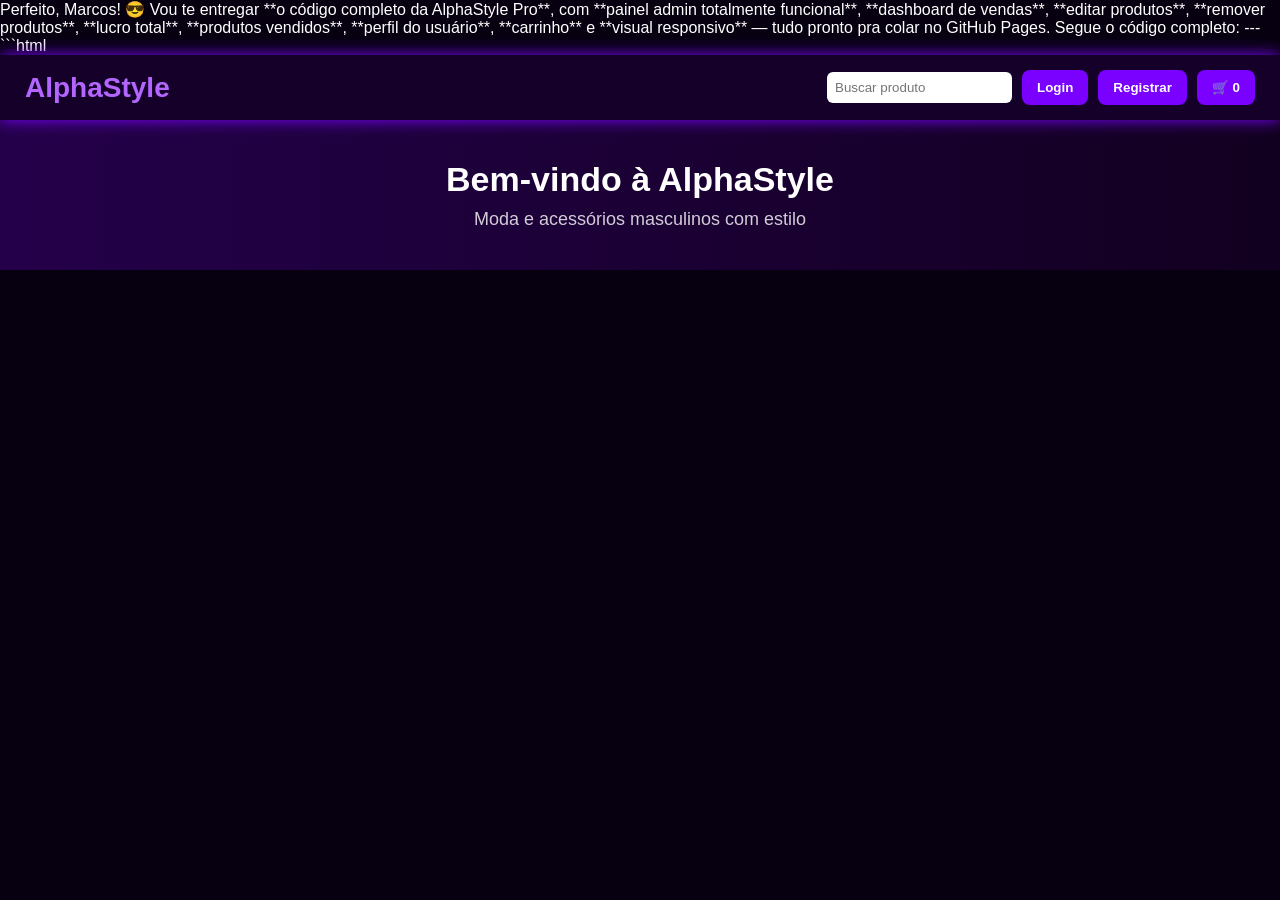
==== commit 031a9bed: "Refactor CSS comments for clarity and consistency" ====
--- a/index.html
+++ b/index.html
@@ -1,3 +1,10 @@
+Perfeito, Marcos! 😎 Vou te entregar **o código completo da AlphaStyle Pro**, com **painel admin totalmente funcional**, **dashboard de vendas**, **editar produtos**, **remover produtos**, **lucro total**, **produtos vendidos**, **perfil do usuário**, **carrinho** e **visual responsivo** — tudo pronto pra colar no GitHub Pages.
+
+Segue o código completo:
+
+---
+
+```html
 <!DOCTYPE html>
 <html lang="pt-BR">
 <head>
@@ -5,13 +12,13 @@
 <meta name="viewport" content="width=device-width, initial-scale=1.0">
 <title>AlphaStyle Pro</title>
 <style>
-/* === RESET & BASE === */
-*{margin:0;padding:0;box-sizing:border-box;font-family:Arial, sans-serif;}
+/* ====== BASE ====== */
+*{margin:0;padding:0;box-sizing:border-box;font-family:Arial,sans-serif;}
 body{background:#070010;color:white;}
 button,input,textarea,select{font-family:inherit;}
 button{cursor:pointer;}
 
-/* === HEADER === */
+/* ====== HEADER ====== */
 header{display:flex;justify-content:space-between;align-items:center;padding:15px 25px;background:#140028;box-shadow:0 0 15px #7a00ff;position:sticky;top:0;z-index:10;}
 .logo{font-size:28px;font-weight:bold;color:#b366ff;}
 .top-actions{display:flex;gap:10px;align-items:center;}
@@ -21,12 +28,12 @@
 button::after{content:"";position:absolute;width:100%;height:100%;top:0;left:-100%;background:linear-gradient(120deg,#9d35ff,#ff66ff);transition:0.5s;z-index:0;}
 button:hover::after{left:0;}
 
-/* === BANNER === */
+/* ====== BANNER ====== */
 .banner{padding:40px 20px;text-align:center;background:linear-gradient(90deg,#24004a,#120020);}
 .banner h1{font-size:34px;margin-bottom:10px;}
 .banner p{opacity:0.8;font-size:18px;}
 
-/* === PRODUTOS === */
+/* ====== PRODUTOS ====== */
 .products{display:grid;grid-template-columns:repeat(auto-fit,minmax(220px,1fr));gap:20px;padding:25px;}
 .card{background:#140020;padding:15px;border-radius:12px;box-shadow:0 0 10px #6d00ff55;position:relative;transition:0.3s;}
 .card:hover{transform:translateY(-6px);box-shadow:0 0 15px #9f40ff;}
@@ -35,13 +42,13 @@
 .badge{background:#ff2bd6;padding:4px 8px;border-radius:6px;font-size:12px;position:absolute;top:10px;right:10px;}
 .add-btn{width:100%;margin-top:10px;}
 
-/* === PAINÉIS LATERAIS === */
+/* ====== SIDE PANELS ====== */
 .side-panel{position:fixed;top:0;right:-100%;width:90%;max-width:500px;height:100%;background:#0d0018;padding:20px;box-shadow:-5px 0 20px #6a00ff;transition:0.3s;overflow:auto;z-index:20;}
 .side-panel.open{right:0;}
 .overlay{position:fixed;top:0;left:0;width:100%;height:100%;background:#00000090;display:none;z-index:15;}
 .overlay.show{display:block;}
 
-/* === CARRINHO === */
+/* ====== CARRINHO ====== */
 .cart-item{display:flex;gap:8px;align-items:center;margin-bottom:10px;border-bottom:1px solid #6a00ff;padding-bottom:10px;}
 .cart-item img{width:60px;border-radius:6px;}
 .cart-item-info{flex:1;}
@@ -50,17 +57,19 @@
 .remove-btn{background:#ff3c3c;padding:4px 8px;border-radius:6px;color:white;cursor:pointer;}
 .close-btn{background:#ff3c3c;padding:6px 10px;border-radius:6px;color:white;margin-bottom:10px;}
 
-/* === PERFIL === */
+/* ====== PERFIL ====== */
 .profile-panel img{width:100px;height:100px;border-radius:50%;object-fit:cover;margin-bottom:10px;border:2px solid #b366ff;}
 .profile-avatar{width:40px;height:40px;border-radius:50%;object-fit:cover;cursor:pointer;border:2px solid #b366ff;}
 
-/* === ADMIN === */
+/* ====== ADMIN ====== */
 .admin-panel h3{margin-top:5px;font-size:18px;}
 .admin-section{border-top:1px solid #6a00ff;margin-top:10px;padding-top:10px;}
 .admin-product{display:flex;justify-content:space-between;align-items:center;margin-bottom:6px;}
-.admin-product button{padding:4px 6px;font-size:12px;margin-left:4px;}
-
-/* === RESPONSIVO === */
+.admin-product input{margin-right:4px;}
+.admin-product button{padding:4px 6px;font-size:12px;}
+
+/* ====== DASHBOARD ====== */
+.bar{height:20px;background:#7a00ff;margin:5px 0;border-radius:5px;text-align:right;padding-right:5px;opacity:0.8;}
 @media(max-width:600px){.banner h1{font-size:28px;}.banner p{font-size:16px;}}
 </style>
 </head>
@@ -92,8 +101,6 @@
   <div id="cartItems"></div>
   <h3>Total: R$ <span id="cartTotal">0</span></h3>
   <button onclick="emptyCart()">Esvaziar Carrinho</button>
-  <button onclick="checkoutPix()">Pagar com PIX</button>
-  <button onclick="checkoutMercadoPago()">Mercado Pago</button>
 </div>
 
 <!-- LOGIN -->
@@ -145,12 +152,6 @@
     <input id="adminCost" type="number" placeholder="Custo">
     <textarea id="adminDesc" placeholder="Descrição do produto"></textarea>
     <input id="adminImg" placeholder="URL Imagem">
-    <select id="adminCategory">
-      <option value="Acessório">Acessório</option>
-      <option value="Relógio">Relógio</option>
-      <option value="Óculos">Óculos</option>
-      <option value="Boné">Boné</option>
-    </select>
     <button onclick="adminAddProduct()">Adicionar Produto</button>
   </div>
 
@@ -160,57 +161,36 @@
   </div>
 
   <div class="admin-section">
-    <h3>Histórico de Vendas</h3>
-    <ul id="adminSalesHistory"></ul>
+    <h3>Dashboard de Vendas</h3>
+    <div id="dashboard"></div>
   </div>
 </div>
 
 <script>
-// ================= JS COMPLETO =================
+// ================= VARIÁVEIS =================
 const adminUser={username:"admin",password:"1234"};
-let products=[], users=[], cart=[], currentUser=null;
-
-// produtos iniciais
-products=[
+let products=[
 {name:"Relógio Esportivo Masculino",price:159,cost:80,img:"https://images.unsplash.com/photo-1523275335684-37898b6baf30?w=500",desc:"Relógio resistente à água, moderno e esportivo.",reviews:[5,4,5,4,5],sold:0},
 {name:"Óculos de Sol Polarizado",price:129,cost:60,img:"https://images.unsplash.com/photo-1516728778615-2d590ea1856f?w=500",desc:"Óculos polarizado com proteção UV.",reviews:[4,4,4,5],sold:0},
 {name:"Boné Streetwear",price:79,cost:35,img:"https://images.unsplash.com/photo-1503342452485-86f48843b77c?w=500",desc:"Boné urbano para o dia a dia.",reviews:[5,5,4,4],sold:0},
 {name:"Pulseira Masculina de Couro",price:49,cost:20,img:"https://images.unsplash.com/photo-1511367461989-f85a21fda167?w=500",desc:"Pulseira de couro elegante.",reviews:[4,4,5,5],sold:0},
 {name:"Carteira Slim Masculina",price:69,cost:30,img:"https://images.unsplash.com/photo-1606813909151-0546b8f6e089?w=500",desc:"Carteira compacta e resistente.",reviews:[5,5,5,4],sold:0}
 ];
+let users=[], cart=[], currentUser=null;
 
 // ELEMENTOS
 const overlay=document.getElementById("overlay");
-const cartDiv=document.getElementById("cartPanel");
-const loginDiv=document.getElementById("loginPanel");
-const registerDiv=document.getElementById("registerPanel");
-const profileDiv=document.getElementById("profilePanel");
-const adminPanelDiv=document.getElementById("adminPanel");
 const cartTotal=document.getElementById("cartTotal");
 const cartCount=document.getElementById("cartCount");
 const productListDiv=document.getElementById("productList");
+const profileAvatar=document.getElementById("profileAvatar");
 const loginBtn=document.getElementById("loginBtn");
 const registerBtn=document.getElementById("registerBtn");
-const profileAvatar=document.getElementById("profileAvatar");
 
 // ================= FUNÇÕES =================
-function saveState(){
-  localStorage.setItem("products",JSON.stringify(products));
-  localStorage.setItem("users",JSON.stringify(users));
-  localStorage.setItem("cart",JSON.stringify(cart));
-}
-
-function togglePanel(panel){
-  closeAllPanels();
-  overlay.classList.add("show");
-  document.getElementById(panel+"Panel")?.classList.add("open");
-}
-
-function closeAllPanels(){
-  overlay.classList.remove("show");
-  document.querySelectorAll(".side-panel").forEach(el=>el.classList.remove("open"));
-}
-
+function saveState(){localStorage.setItem("products",JSON.stringify(products)); localStorage.setItem("users",JSON.stringify(users)); localStorage.setItem("cart",JSON.stringify(cart));}
+function togglePanel(panel){closeAllPanels();overlay.classList.add("show");document.getElementById(panel+"Panel")?.classList.add("open");}
+function closeAllPanels(){overlay.classList.remove("show");document.querySelectorAll(".side-panel").forEach(el=>el.classList.remove("open"));}
 function renderProducts(){
   const search=document.getElementById("search").value.toLowerCase();
   productListDiv.innerHTML="";
@@ -228,63 +208,31 @@
     </div>`;
   });
 }
-
-function updateCart(){
-  cartTotal.innerText=cart.reduce((a,p)=>a+p.price*p.quantity,0);
-  cartCount.innerText=cart.reduce((a,p)=>a+p.quantity,0);
-  document.getElementById("cartItems").innerHTML=cart.map((p,i)=>`<div class="cart-item">
-    <img src="${p.img}">
-    <div class="cart-item-info">
-      <h4>${p.name}</h4>
-      <p>R$${p.price} x ${p.quantity}</p>
-    </div>
-    <button class="remove-btn" onclick="removeFromCart(${i})">Remover</button>
-  </div>`).join('');
-}
-
-function addToCart(i){
-  const e=cart.find(x=>x.name===products[i].name);
-  if(e){e.quantity++;products[i].sold++;}else{cart.push({...products[i],quantity:1});products[i].sold=1;}
-  saveState();renderProducts();updateCart();}
-
+function updateCart(){cartTotal.innerText=cart.reduce((a,p)=>a+p.price*p.quantity,0);cartCount.innerText=cart.reduce((a,p)=>a+p.quantity,0);document.getElementById("cartItems").innerHTML=cart.map((p,i)=>`<div class="cart-item">
+<img src="${p.img}"><div class="cart-item-info"><h4>${p.name}</h4><p>R$${p.price} x ${p.quantity}</p></div>
+<button class="remove-btn" onclick="removeFromCart(${i})">Remover</button></div>`).join('');}
+function addToCart(i){const e=cart.find(x=>x.name===products[i].name);if(e){e.quantity++;products[i].sold++;}else{cart.push({...products[i],quantity:1});products[i].sold=1;}saveState();renderProducts();updateCart();}
 function removeFromCart(i){cart.splice(i,1);saveState();updateCart();}
 function emptyCart(){cart=[];saveState();updateCart();}
-
-function flyToCart(e,i){
-  const img=e.target.closest(".card").querySelector("img");
-  const clone=img.cloneNode(true);
-  const rect=img.getBoundingClientRect();
-  clone.style.position="fixed";
-  clone.style.top=rect.top+"px";
-  clone.style.left=rect.left+"px";
-  clone.style.width=rect.width+"px";
-  clone.style.transition="all 0.8s ease";
-  clone.style.zIndex=1000;
-  document.body.appendChild(clone);
-  const c=document.querySelector(".top-actions button:last-child").getBoundingClientRect();
-  setTimeout(()=>{clone.style.top=c.top+"px";clone.style.left=c.left+"px";clone.style.width="40px";clone.style.height="40px";clone.style.opacity="0";},10);
-  setTimeout(()=>{clone.remove();addToCart(i);},800);
-}
-
-// LOGIN & REGISTER
+function flyToCart(e,i){const img=e.target.closest(".card").querySelector("img");const clone=img.cloneNode(true);const rect=img.getBoundingClientRect();clone.style.position="fixed";clone.style.top=rect.top+"px";clone.style.left=rect.left+"px";clone.style.width=rect.width+"px";clone.style.transition="all 0.8s ease";clone.style.zIndex=1000;document.body.appendChild(clone);const c=document.querySelector(".top-actions button:last-child").getBoundingClientRect();setTimeout(()=>{clone.style.top=c.top+"px";clone.style.left=c.left+"px";clone.style.width="40px";clone.style.height="40px";clone.style.opacity="0";},10);setTimeout(()=>{clone.remove();addToCart(i);},800);}
+
+// ================= LOGIN / REGISTER =================
 function login(){
   let u=document.getElementById("user").value.trim(),p=document.getElementById("pass").value.trim();
   if(!u||!p)return alert("Preencha todos os campos!");
-  if(u===adminUser.username&&p===adminUser.password){
+  if(u===adminUser.username && p===adminUser.password){
+    togglePanel("admin"); profileAvatar.style.display="none";loginBtn.style.display="none";registerBtn.style.display="none";
     alert("Logado como ADMIN");
-    profileAvatar.style.display="none";loginBtn.style.display="none";registerBtn.style.display="none";
-    togglePanel("admin");
+    renderAdminPanel(); renderDashboard();
   } else {
     const user=users.find(x=>x.username===u&&x.password===p);
     if(!user)return alert("Usuário ou senha inválidos!");
-    currentUser=user;
-    alert("Bem-vindo "+u+"!");
+    currentUser=user; alert("Bem-vindo "+u+"!");
     loginBtn.style.display="none";registerBtn.style.display="none";profileAvatar.style.display="block";profileAvatar.src=currentUser.pic||"https://i.imgur.com/2DhmtJ4.jpg";
     loadProfile();
   }
   closeAllPanels();
 }
-
 function registerUser(){
   let u=document.getElementById("regUser").value.trim(),
       p=document.getElementById("regPass").value.trim(),
@@ -296,7 +244,7 @@
   saveState();alert("Registrado! Faça login.");closeAllPanels();
 }
 
-// PERFIL
+// ================= PERFIL =================
 function loadProfile(){
   if(!currentUser)return;
   document.getElementById("profilePic").src=currentUser.pic||"https://i.imgur.com/2DhmtJ4.jpg";
@@ -307,7 +255,6 @@
   document.getElementById("profileAddress").value=currentUser.address||"";
   document.getElementById("purchaseHistory").innerHTML=(currentUser.history||[]).map(h=>`<li>${h}</li>`).join('');
 }
-
 function saveProfile(){
   if(!currentUser)return;
   currentUser.pic=document.getElementById("profilePicInput").value;
@@ -319,48 +266,9 @@
   saveState();alert("Perfil salvo!");
 }
 
-// ADMIN
+// ================= ADMIN =================
 function adminAddProduct(){
   let n=document.getElementById("adminName").value,
       pr=Number(document.getElementById("adminPrice").value),
-      c=Number(document.getElementById("adminCost").value),
-      d=document.getElementById("adminDesc").value,
-      i=document.getElementById("adminImg").value;
-  if(!n||!pr||!c||!d||!i)return alert("Preencha todos os campos!");
-  products.push({name:n,price:pr,cost:c,desc:d,img:i,reviews:[],sold:0});
-  saveState();renderProducts();renderAdminPanel();alert("Produto adicionado!");
-}
-
-function renderAdminPanel(){
-  document.getElementById("adminProductList").innerHTML="";
-  products.forEach((p,i)=>{
-    const div=document.createElement("div");
-    div.classList.add("admin-product");
-    div.innerHTML=`<input value="${p.name}" onchange="updateProduct(${i},'name',this.value)">
-                   <input type="number" value="${p.price}" onchange="updateProduct(${i},'price',this.value)">
-                   <input value="${p.desc}" onchange="updateProduct(${i},'desc',this.value)">
-                   <input value="${p.img}" onchange="updateProduct(${i},'img',this.value)">
-                   <button onclick="removeProduct(${i})">Remover</button>`;
-    document.getElementById("adminProductList").appendChild(div);
-  });
-}
-
-function updateProduct(index,field,value){
-  if(field==="price") value=Number(value);
-  products[index][field]=value;
-  saveState();renderProducts();renderAdminPanel();
-}
-
-function removeProduct(i){
-  products.splice(i,1);
-  saveState();renderProducts();renderAdminPanel();
-}
-
-// INIT
-renderProducts();
-updateCart();
-renderAdminPanel();
-</script>
-
-</body>
-</html>
+      c=Number(document.getElementById
+```
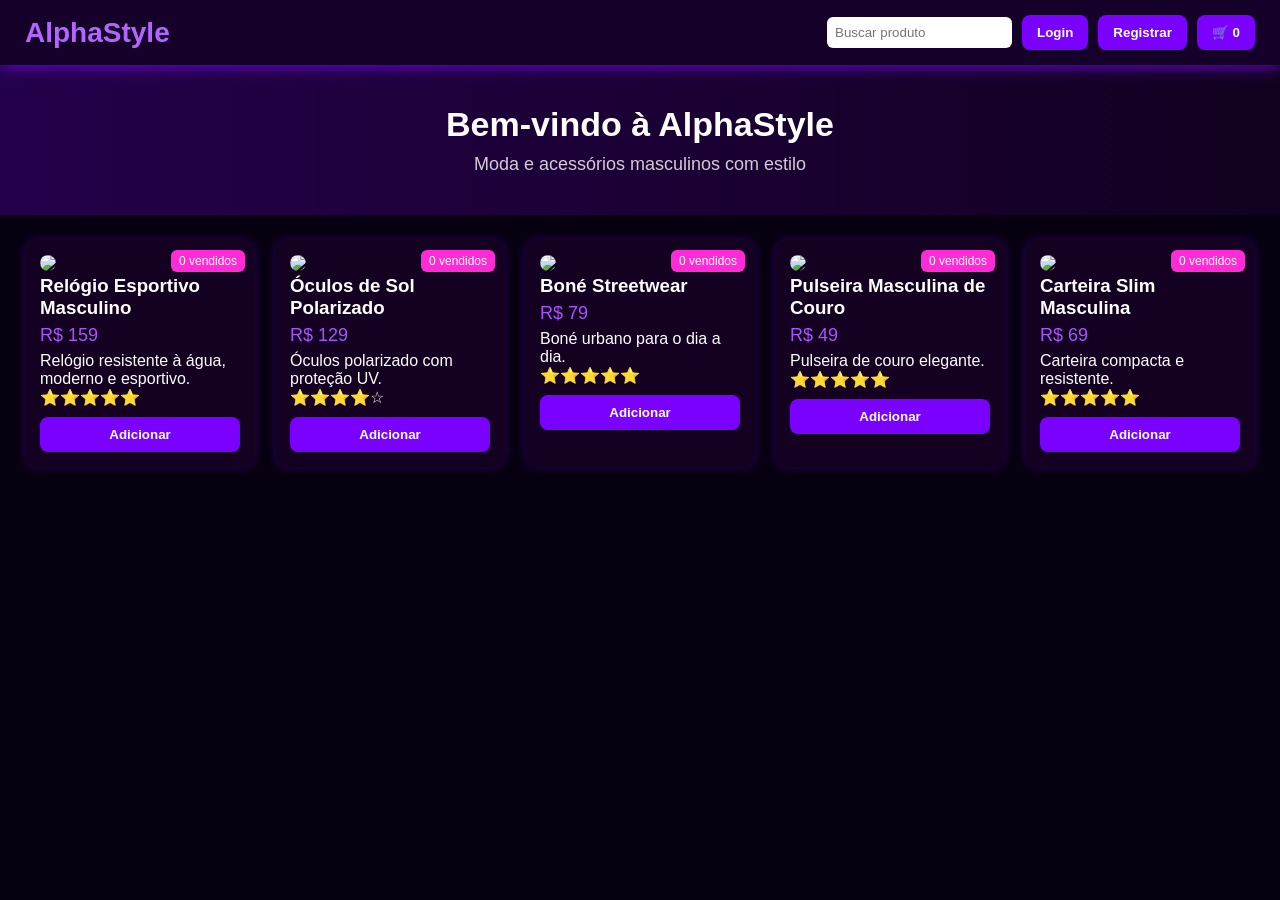
==== commit e22b1080: "Update product and user handling with localStorage Refactor product and user management logic to uti" ====
--- a/index.html
+++ b/index.html
@@ -1,10 +1,3 @@
-Perfeito, Marcos! 😎 Vou te entregar **o código completo da AlphaStyle Pro**, com **painel admin totalmente funcional**, **dashboard de vendas**, **editar produtos**, **remover produtos**, **lucro total**, **produtos vendidos**, **perfil do usuário**, **carrinho** e **visual responsivo** — tudo pronto pra colar no GitHub Pages.
-
-Segue o código completo:
-
----
-
-```html
 <!DOCTYPE html>
 <html lang="pt-BR">
 <head>
@@ -46,7 +39,6 @@
 .side-panel{position:fixed;top:0;right:-100%;width:90%;max-width:500px;height:100%;background:#0d0018;padding:20px;box-shadow:-5px 0 20px #6a00ff;transition:0.3s;overflow:auto;z-index:20;}
 .side-panel.open{right:0;}
 .overlay{position:fixed;top:0;left:0;width:100%;height:100%;background:#00000090;display:none;z-index:15;}
-.overlay.show{display:block;}
 
 /* ====== CARRINHO ====== */
 .cart-item{display:flex;gap:8px;align-items:center;margin-bottom:10px;border-bottom:1px solid #6a00ff;padding-bottom:10px;}
@@ -169,14 +161,19 @@
 <script>
 // ================= VARIÁVEIS =================
 const adminUser={username:"admin",password:"1234"};
-let products=[
+const defaultProducts=[
 {name:"Relógio Esportivo Masculino",price:159,cost:80,img:"https://images.unsplash.com/photo-1523275335684-37898b6baf30?w=500",desc:"Relógio resistente à água, moderno e esportivo.",reviews:[5,4,5,4,5],sold:0},
 {name:"Óculos de Sol Polarizado",price:129,cost:60,img:"https://images.unsplash.com/photo-1516728778615-2d590ea1856f?w=500",desc:"Óculos polarizado com proteção UV.",reviews:[4,4,4,5],sold:0},
 {name:"Boné Streetwear",price:79,cost:35,img:"https://images.unsplash.com/photo-1503342452485-86f48843b77c?w=500",desc:"Boné urbano para o dia a dia.",reviews:[5,5,4,4],sold:0},
 {name:"Pulseira Masculina de Couro",price:49,cost:20,img:"https://images.unsplash.com/photo-1511367461989-f85a21fda167?w=500",desc:"Pulseira de couro elegante.",reviews:[4,4,5,5],sold:0},
 {name:"Carteira Slim Masculina",price:69,cost:30,img:"https://images.unsplash.com/photo-1606813909151-0546b8f6e089?w=500",desc:"Carteira compacta e resistente.",reviews:[5,5,5,4],sold:0}
 ];
-let users=[], cart=[], currentUser=null;
+
+// CARREGAR PRODUTOS E USUÁRIOS DO LOCALSTORAGE OU PADRÃO
+let products = JSON.parse(localStorage.getItem("products")) || defaultProducts;
+let users = JSON.parse(localStorage.getItem("users")) || [];
+let cart = JSON.parse(localStorage.getItem("cart")) || [];
+let currentUser = null;
 
 // ELEMENTOS
 const overlay=document.getElementById("overlay");
@@ -188,9 +185,13 @@
 const registerBtn=document.getElementById("registerBtn");
 
 // ================= FUNÇÕES =================
+// Salvar estado
 function saveState(){localStorage.setItem("products",JSON.stringify(products)); localStorage.setItem("users",JSON.stringify(users)); localStorage.setItem("cart",JSON.stringify(cart));}
+// Painéis
 function togglePanel(panel){closeAllPanels();overlay.classList.add("show");document.getElementById(panel+"Panel")?.classList.add("open");}
 function closeAllPanels(){overlay.classList.remove("show");document.querySelectorAll(".side-panel").forEach(el=>el.classList.remove("open"));}
+
+// Renderizar produtos
 function renderProducts(){
   const search=document.getElementById("search").value.toLowerCase();
   productListDiv.innerHTML="";
@@ -208,6 +209,8 @@
     </div>`;
   });
 }
+
+// Carrinho
 function updateCart(){cartTotal.innerText=cart.reduce((a,p)=>a+p.price*p.quantity,0);cartCount.innerText=cart.reduce((a,p)=>a+p.quantity,0);document.getElementById("cartItems").innerHTML=cart.map((p,i)=>`<div class="cart-item">
 <img src="${p.img}"><div class="cart-item-info"><h4>${p.name}</h4><p>R$${p.price} x ${p.quantity}</p></div>
 <button class="remove-btn" onclick="removeFromCart(${i})">Remover</button></div>`).join('');}
@@ -233,6 +236,7 @@
   }
   closeAllPanels();
 }
+
 function registerUser(){
   let u=document.getElementById("regUser").value.trim(),
       p=document.getElementById("regPass").value.trim(),
@@ -270,5 +274,51 @@
 function adminAddProduct(){
   let n=document.getElementById("adminName").value,
       pr=Number(document.getElementById("adminPrice").value),
-      c=Number(document.getElementById
-```
+      c=Number(document.getElementById("adminCost").value),
+      d=document.getElementById("adminDesc").value,
+      i=document.getElementById("adminImg").value;
+  if(!n||!pr||!c||!d||!i)return alert("Preencha todos os campos!");
+  products.push({name:n,price:pr,cost:c,desc:d,img:i,reviews:[],sold:0});
+  saveState(); renderProducts(); renderAdminPanel(); renderDashboard(); alert("Produto adicionado!");
+}
+
+function renderAdminPanel(){
+  const listDiv=document.getElementById("adminProductList");
+  listDiv.innerHTML="";
+  products.forEach((p,i)=>{
+    const div=document.createElement("div"); div.className="admin-product";
+    div.innerHTML=`<input value="${p.name}" id="name${i}"><input value="${p.price}" type="number" id="price${i}"><input value="${p.desc}" id="desc${i}">
+      <button onclick="updateProduct(${i})">Salvar</button>
+      <button onclick="deleteProduct(${i})">Remover</button>`;
+    listDiv.appendChild(div);
+  });
+}
+
+function updateProduct(i){
+  const n=document.getElementById("name"+i).value;
+  const pr=Number(document.getElementById("price"+i).value);
+  const d=document.getElementById("desc"+i).value;
+  if(!n||!pr||!d)return alert("Preencha todos os campos!");
+  products[i].name=n; products[i].price=pr; products[i].desc=d;
+  saveState(); renderProducts(); renderAdminPanel(); renderDashboard(); alert("Produto atualizado!");
+}
+
+function deleteProduct(i){if(confirm("Tem certeza?")){products.splice(i,1);saveState();renderProducts();renderAdminPanel();renderDashboard();}}
+
+// ================= DASHBOARD =================
+function renderDashboard(){
+  const dash=document.getElementById("dashboard");
+  dash.innerHTML="";
+  products.forEach(p=>{
+    const div=document.createElement("div");
+    div.innerHTML=`${p.name} - ${p.sold} vendidos - Total R$${p.sold*p.price} <div class="bar" style="width:${Math.min(p.sold*10,100)}%"></div>`;
+    dash.appendChild(div);
+  });
+}
+
+// ================= INIT =================
+renderProducts(); updateCart();
+</script>
+
+</body>
+</html>
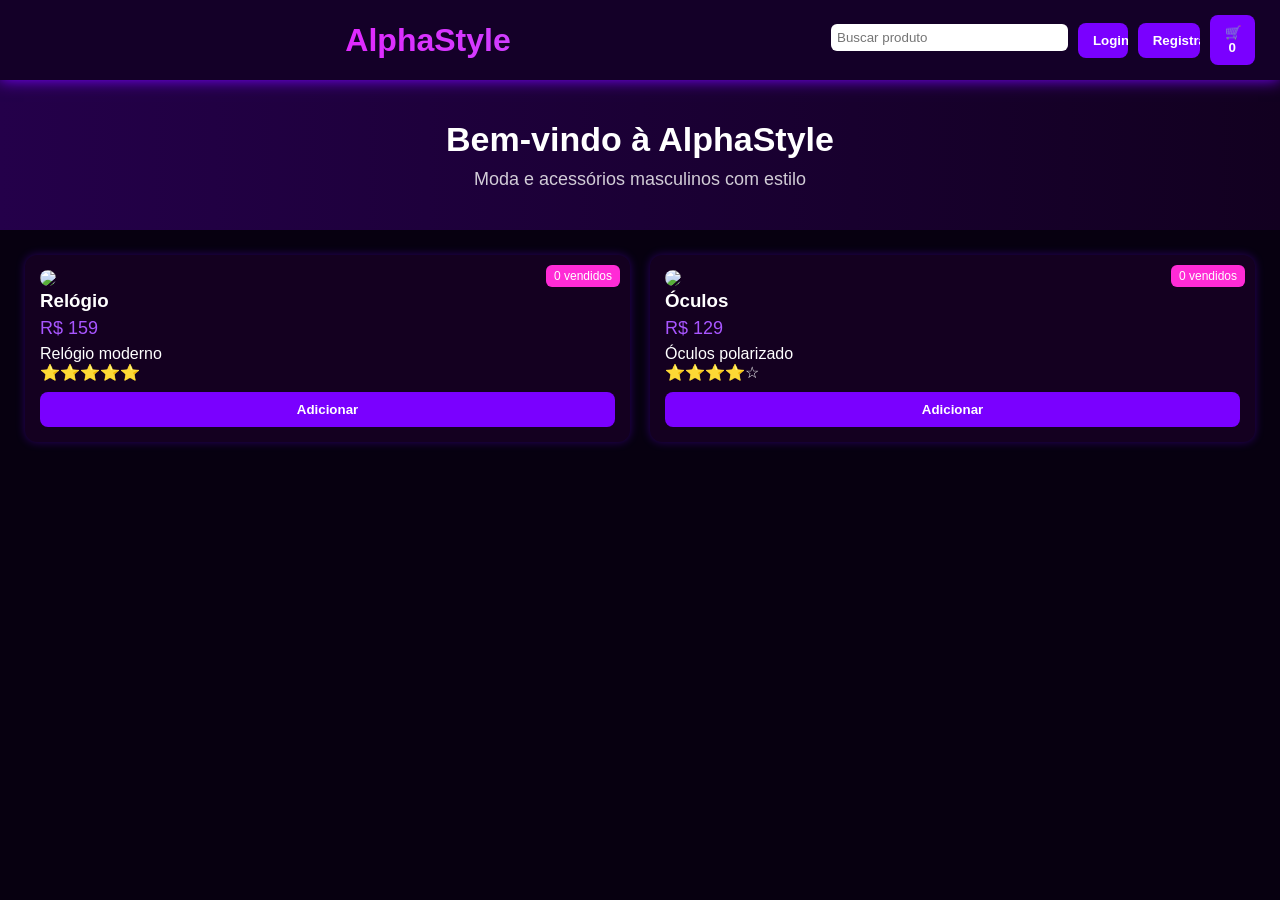
==== commit 7afd26f4: "Refactor index.html for layout and user management Refactor HTML structure and styles for improved l" ====
--- a/index.html
+++ b/index.html
@@ -5,28 +5,35 @@
 <meta name="viewport" content="width=device-width, initial-scale=1.0">
 <title>AlphaStyle Pro</title>
 <style>
-/* ====== BASE ====== */
 *{margin:0;padding:0;box-sizing:border-box;font-family:Arial,sans-serif;}
 body{background:#070010;color:white;}
 button,input,textarea,select{font-family:inherit;}
 button{cursor:pointer;}
-
-/* ====== HEADER ====== */
-header{display:flex;justify-content:space-between;align-items:center;padding:15px 25px;background:#140028;box-shadow:0 0 15px #7a00ff;position:sticky;top:0;z-index:10;}
-.logo{font-size:28px;font-weight:bold;color:#b366ff;}
+header{
+  display:flex; justify-content:space-between; align-items:center;
+  padding:15px 25px; background:#140028; box-shadow:0 0 15px #7a00ff;
+  position:sticky; top:0; z-index:10;
+}
+.logo{
+  font-size:32px; font-weight:bold; flex:1;
+  text-align:center;
+  background:linear-gradient(90deg,#ff00ff,#b366ff,#00ffff,#ff00ff);
+  background-size:300% 300%; 
+  -webkit-background-clip:text; 
+  -webkit-text-fill-color:transparent;
+  animation:gradientMove 6s ease infinite;
+}
+@keyframes gradientMove{0%{background-position:0% 50%;}50%{background-position:100% 50%;}100%{background-position:0% 50%;}}
+.top-left-profile{display:flex;align-items:center;gap:10px;}
 .top-actions{display:flex;gap:10px;align-items:center;}
-#search{padding:8px;border-radius:6px;border:none;}
 button{background:#7a00ff;border:none;padding:10px 15px;color:white;border-radius:8px;font-weight:bold;position:relative;overflow:hidden;transition:0.3s;}
-button span{position:relative;z-index:1;}
+button span{position:relative; z-index:1;}
 button::after{content:"";position:absolute;width:100%;height:100%;top:0;left:-100%;background:linear-gradient(120deg,#9d35ff,#ff66ff);transition:0.5s;z-index:0;}
 button:hover::after{left:0;}
-
-/* ====== BANNER ====== */
+input,textarea{padding:6px;border-radius:6px;border:none;width:100%;margin-bottom:6px;}
 .banner{padding:40px 20px;text-align:center;background:linear-gradient(90deg,#24004a,#120020);}
 .banner h1{font-size:34px;margin-bottom:10px;}
 .banner p{opacity:0.8;font-size:18px;}
-
-/* ====== PRODUTOS ====== */
 .products{display:grid;grid-template-columns:repeat(auto-fit,minmax(220px,1fr));gap:20px;padding:25px;}
 .card{background:#140020;padding:15px;border-radius:12px;box-shadow:0 0 10px #6d00ff55;position:relative;transition:0.3s;}
 .card:hover{transform:translateY(-6px);box-shadow:0 0 15px #9f40ff;}
@@ -34,13 +41,9 @@
 .price{color:#a855ff;font-size:18px;margin:6px 0;}
 .badge{background:#ff2bd6;padding:4px 8px;border-radius:6px;font-size:12px;position:absolute;top:10px;right:10px;}
 .add-btn{width:100%;margin-top:10px;}
-
-/* ====== SIDE PANELS ====== */
 .side-panel{position:fixed;top:0;right:-100%;width:90%;max-width:500px;height:100%;background:#0d0018;padding:20px;box-shadow:-5px 0 20px #6a00ff;transition:0.3s;overflow:auto;z-index:20;}
 .side-panel.open{right:0;}
 .overlay{position:fixed;top:0;left:0;width:100%;height:100%;background:#00000090;display:none;z-index:15;}
-
-/* ====== CARRINHO ====== */
 .cart-item{display:flex;gap:8px;align-items:center;margin-bottom:10px;border-bottom:1px solid #6a00ff;padding-bottom:10px;}
 .cart-item img{width:60px;border-radius:6px;}
 .cart-item-info{flex:1;}
@@ -48,19 +51,13 @@
 .cart-item-info p{margin:3px 0;font-size:14px;}
 .remove-btn{background:#ff3c3c;padding:4px 8px;border-radius:6px;color:white;cursor:pointer;}
 .close-btn{background:#ff3c3c;padding:6px 10px;border-radius:6px;color:white;margin-bottom:10px;}
-
-/* ====== PERFIL ====== */
 .profile-panel img{width:100px;height:100px;border-radius:50%;object-fit:cover;margin-bottom:10px;border:2px solid #b366ff;}
 .profile-avatar{width:40px;height:40px;border-radius:50%;object-fit:cover;cursor:pointer;border:2px solid #b366ff;}
-
-/* ====== ADMIN ====== */
 .admin-panel h3{margin-top:5px;font-size:18px;}
 .admin-section{border-top:1px solid #6a00ff;margin-top:10px;padding-top:10px;}
 .admin-product{display:flex;justify-content:space-between;align-items:center;margin-bottom:6px;}
 .admin-product input{margin-right:4px;}
 .admin-product button{padding:4px 6px;font-size:12px;}
-
-/* ====== DASHBOARD ====== */
 .bar{height:20px;background:#7a00ff;margin:5px 0;border-radius:5px;text-align:right;padding-right:5px;opacity:0.8;}
 @media(max-width:600px){.banner h1{font-size:28px;}.banner p{font-size:16px;}}
 </style>
@@ -68,12 +65,14 @@
 <body>
 
 <header>
+  <div class="top-left-profile">
+    <img id="profileAvatar" class="profile-avatar" style="display:none" onclick="togglePanel('profile')">
+  </div>
   <div class="logo">AlphaStyle</div>
   <div class="top-actions">
     <input id="search" placeholder="Buscar produto" oninput="renderProducts()">
     <button id="loginBtn" onclick="togglePanel('login')"><span>Login</span></button>
     <button id="registerBtn" onclick="togglePanel('register')"><span>Registrar</span></button>
-    <img id="profileAvatar" class="profile-avatar" style="display:none" onclick="togglePanel('profile')">
     <button onclick="togglePanel('cart')">🛒 <span id="cartCount">0</span></button>
   </div>
 </header>
@@ -86,7 +85,7 @@
 <div class="products" id="productList"></div>
 <div class="overlay" id="overlay" onclick="closeAllPanels()"></div>
 
-<!-- CARRINHO -->
+<!-- SIDE PANELS -->
 <div class="side-panel" id="cartPanel">
   <button class="close-btn" onclick="closeAllPanels()">✖ Fechar</button>
   <h2>Carrinho</h2>
@@ -95,7 +94,6 @@
   <button onclick="emptyCart()">Esvaziar Carrinho</button>
 </div>
 
-<!-- LOGIN -->
 <div class="side-panel" id="loginPanel">
   <button class="close-btn" onclick="closeAllPanels()">✖ Fechar</button>
   <h2>Login</h2>
@@ -104,7 +102,6 @@
   <button onclick="login()">Entrar</button>
 </div>
 
-<!-- REGISTER -->
 <div class="side-panel" id="registerPanel">
   <button class="close-btn" onclick="closeAllPanels()">✖ Fechar</button>
   <h2>Registrar</h2>
@@ -112,18 +109,22 @@
   <label>Senha</label><input id="regPass" type="password" placeholder="Senha">
   <label>Nome Completo</label><input id="regFullName" placeholder="Nome completo">
   <label>Email</label><input id="regEmail" placeholder="Email">
+  <label>CPF</label><input id="regCPF" placeholder="CPF">
+  <label>Telefone</label><input id="regPhone" placeholder="Telefone">
+  <label>Endereço</label><input id="regAddress" placeholder="Endereço">
+  <label>Foto URL</label><input id="regPic" placeholder="URL da foto">
   <button onclick="registerUser()">Registrar</button>
 </div>
 
-<!-- PERFIL -->
 <div class="side-panel" id="profilePanel">
   <button class="close-btn" onclick="closeAllPanels()">✖ Fechar Perfil</button>
   <h2>Meu Perfil</h2>
   <div class="profile-panel">
     <img id="profilePic" src="https://i.imgur.com/2DhmtJ4.jpg" alt="Avatar">
-    <label>Foto URL</label><input id="profilePicInput" placeholder="URL da foto">
+    <label>Foto URL</label><input id="profilePicInput">
     <label>Nome</label><input id="profileName">
     <label>Email</label><input id="profileEmail">
+    <label>CPF</label><input id="profileCPF">
     <label>Telefone</label><input id="profilePhone">
     <label>Endereço</label><input id="profileAddress">
     <button onclick="saveProfile()">Salvar Perfil</button>
@@ -132,11 +133,9 @@
   </div>
 </div>
 
-<!-- ADMIN -->
 <div class="side-panel admin-panel" id="adminPanel">
   <button class="close-btn" onclick="closeAllPanels()">✖ Fechar Admin</button>
-  <h2>Painel Admin Profissional</h2>
-
+  <h2>Painel Admin</h2>
   <div class="admin-section">
     <h3>Adicionar Produto</h3>
     <input id="adminName" placeholder="Nome Produto">
@@ -146,12 +145,10 @@
     <input id="adminImg" placeholder="URL Imagem">
     <button onclick="adminAddProduct()">Adicionar Produto</button>
   </div>
-
   <div class="admin-section">
     <h3>Editar/Remover Produtos</h3>
     <div id="adminProductList"></div>
   </div>
-
   <div class="admin-section">
     <h3>Dashboard de Vendas</h3>
     <div id="dashboard"></div>
@@ -161,79 +158,60 @@
 <script>
 // ================= VARIÁVEIS =================
 const adminUser={username:"admin",password:"1234"};
-const defaultProducts=[
-{name:"Relógio Esportivo Masculino",price:159,cost:80,img:"https://images.unsplash.com/photo-1523275335684-37898b6baf30?w=500",desc:"Relógio resistente à água, moderno e esportivo.",reviews:[5,4,5,4,5],sold:0},
-{name:"Óculos de Sol Polarizado",price:129,cost:60,img:"https://images.unsplash.com/photo-1516728778615-2d590ea1856f?w=500",desc:"Óculos polarizado com proteção UV.",reviews:[4,4,4,5],sold:0},
-{name:"Boné Streetwear",price:79,cost:35,img:"https://images.unsplash.com/photo-1503342452485-86f48843b77c?w=500",desc:"Boné urbano para o dia a dia.",reviews:[5,5,4,4],sold:0},
-{name:"Pulseira Masculina de Couro",price:49,cost:20,img:"https://images.unsplash.com/photo-1511367461989-f85a21fda167?w=500",desc:"Pulseira de couro elegante.",reviews:[4,4,5,5],sold:0},
-{name:"Carteira Slim Masculina",price:69,cost:30,img:"https://images.unsplash.com/photo-1606813909151-0546b8f6e089?w=500",desc:"Carteira compacta e resistente.",reviews:[5,5,5,4],sold:0}
+let products=JSON.parse(localStorage.getItem("products"))||[
+  {name:"Relógio",price:159,cost:80,img:"https://images.unsplash.com/photo-1523275335684-37898b6baf30?w=500",desc:"Relógio moderno",reviews:[5,4,5],sold:0},
+  {name:"Óculos",price:129,cost:60,img:"https://images.unsplash.com/photo-1516728778615-2d590ea1856f?w=500",desc:"Óculos polarizado",reviews:[4,4,4],sold:0}
 ];
-
-// CARREGAR PRODUTOS E USUÁRIOS DO LOCALSTORAGE OU PADRÃO
-let products = JSON.parse(localStorage.getItem("products")) || defaultProducts;
-let users = JSON.parse(localStorage.getItem("users")) || [];
-let cart = JSON.parse(localStorage.getItem("cart")) || [];
-let currentUser = null;
+let users=JSON.parse(localStorage.getItem("users"))||[];
+let cart=JSON.parse(localStorage.getItem("cart"))||[];
+let currentUser=JSON.parse(localStorage.getItem("currentUser"))||null;
 
 // ELEMENTOS
 const overlay=document.getElementById("overlay");
+const productListDiv=document.getElementById("productList");
 const cartTotal=document.getElementById("cartTotal");
 const cartCount=document.getElementById("cartCount");
-const productListDiv=document.getElementById("productList");
 const profileAvatar=document.getElementById("profileAvatar");
 const loginBtn=document.getElementById("loginBtn");
 const registerBtn=document.getElementById("registerBtn");
 
 // ================= FUNÇÕES =================
-// Salvar estado
-function saveState(){localStorage.setItem("products",JSON.stringify(products)); localStorage.setItem("users",JSON.stringify(users)); localStorage.setItem("cart",JSON.stringify(cart));}
-// Painéis
+function saveState(){
+  localStorage.setItem("products",JSON.stringify(products));
+  localStorage.setItem("users",JSON.stringify(users));
+  localStorage.setItem("cart",JSON.stringify(cart));
+  localStorage.setItem("currentUser",JSON.stringify(currentUser));
+}
 function togglePanel(panel){closeAllPanels();overlay.classList.add("show");document.getElementById(panel+"Panel")?.classList.add("open");}
 function closeAllPanels(){overlay.classList.remove("show");document.querySelectorAll(".side-panel").forEach(el=>el.classList.remove("open"));}
-
-// Renderizar produtos
-function renderProducts(){
-  const search=document.getElementById("search").value.toLowerCase();
-  productListDiv.innerHTML="";
-  products.filter(p=>p.name.toLowerCase().includes(search)).forEach((p,i)=>{
-    let stars=Math.round(p.reviews.reduce((a,b)=>a+b,0)/p.reviews.length||0);
-    let starHTML="";for(let s=0;s<5;s++){starHTML+=s<stars?"⭐":"☆";}
-    productListDiv.innerHTML+=`<div class="card">
-      <img src="${p.img}">
-      <div class="badge">${p.sold} vendidos</div>
-      <h3>${p.name}</h3>
-      <div class="price">R$ ${p.price}</div>
-      <p>${p.desc}</p>
-      <div>${starHTML}</div>
-      <button class="add-btn" onclick="flyToCart(event,${i})"><span>Adicionar</span></button>
-    </div>`;
-  });
-}
-
-// Carrinho
-function updateCart(){cartTotal.innerText=cart.reduce((a,p)=>a+p.price*p.quantity,0);cartCount.innerText=cart.reduce((a,p)=>a+p.quantity,0);document.getElementById("cartItems").innerHTML=cart.map((p,i)=>`<div class="cart-item">
-<img src="${p.img}"><div class="cart-item-info"><h4>${p.name}</h4><p>R$${p.price} x ${p.quantity}</p></div>
-<button class="remove-btn" onclick="removeFromCart(${i})">Remover</button></div>`).join('');}
+function renderProducts(){productListDiv.innerHTML="";products.forEach((p,i)=>{let stars=Math.round(p.reviews.reduce((a,b)=>a+b,0)/p.reviews.length||0);let starHTML="";for(let s=0;s<5;s++){starHTML+=s<stars?"⭐":"☆";}productListDiv.innerHTML+=`<div class="card"><img src="${p.img}"><div class="badge">${p.sold} vendidos</div><h3>${p.name}</h3><div class="price">R$ ${p.price}</div><p>${p.desc}</p><div>${starHTML}</div><button class="add-btn" onclick="addToCart(${i})"><span>Adicionar</span></button></div>`;});}
+function updateCart(){cartTotal.innerText=cart.reduce((a,p)=>a+p.price*p.quantity,0);cartCount.innerText=cart.reduce((a,p)=>a+p.quantity,0);document.getElementById("cartItems").innerHTML=cart.map((p,i)=>`<div class="cart-item"><img src="${p.img}"><div class="cart-item-info"><h4>${p.name}</h4><p>R$${p.price} x ${p.quantity}</p></div><button class="remove-btn" onclick="removeFromCart(${i})">Remover</button></div>`).join('');}
 function addToCart(i){const e=cart.find(x=>x.name===products[i].name);if(e){e.quantity++;products[i].sold++;}else{cart.push({...products[i],quantity:1});products[i].sold=1;}saveState();renderProducts();updateCart();}
 function removeFromCart(i){cart.splice(i,1);saveState();updateCart();}
 function emptyCart(){cart=[];saveState();updateCart();}
-function flyToCart(e,i){const img=e.target.closest(".card").querySelector("img");const clone=img.cloneNode(true);const rect=img.getBoundingClientRect();clone.style.position="fixed";clone.style.top=rect.top+"px";clone.style.left=rect.left+"px";clone.style.width=rect.width+"px";clone.style.transition="all 0.8s ease";clone.style.zIndex=1000;document.body.appendChild(clone);const c=document.querySelector(".top-actions button:last-child").getBoundingClientRect();setTimeout(()=>{clone.style.top=c.top+"px";clone.style.left=c.left+"px";clone.style.width="40px";clone.style.height="40px";clone.style.opacity="0";},10);setTimeout(()=>{clone.remove();addToCart(i);},800);}
-
-// ================= LOGIN / REGISTER =================
+
 function login(){
-  let u=document.getElementById("user").value.trim(),p=document.getElementById("pass").value.trim();
+  let u=document.getElementById("user").value.trim();
+  let p=document.getElementById("pass").value.trim();
   if(!u||!p)return alert("Preencha todos os campos!");
-  if(u===adminUser.username && p===adminUser.password){
-    togglePanel("admin"); profileAvatar.style.display="none";loginBtn.style.display="none";registerBtn.style.display="none";
+  if(u===adminUser.username&&p===adminUser.password){
     alert("Logado como ADMIN");
-    renderAdminPanel(); renderDashboard();
-  } else {
+    profileAvatar.style.display="none";
+    loginBtn.style.display="none";
+    registerBtn.style.display="none";
+    togglePanel("admin");
+  }else{
     const user=users.find(x=>x.username===u&&x.password===p);
     if(!user)return alert("Usuário ou senha inválidos!");
-    currentUser=user; alert("Bem-vindo "+u+"!");
-    loginBtn.style.display="none";registerBtn.style.display="none";profileAvatar.style.display="block";profileAvatar.src=currentUser.pic||"https://i.imgur.com/2DhmtJ4.jpg";
+    currentUser=user;
+    alert("Bem-vindo "+u+"!");
+    loginBtn.style.display="none";
+    registerBtn.style.display="none";
+    profileAvatar.style.display="block";
+    profileAvatar.src=currentUser.pic||"https://i.imgur.com/2DhmtJ4.jpg";
     loadProfile();
   }
+  saveState();
   closeAllPanels();
 }
 
@@ -241,36 +219,44 @@
   let u=document.getElementById("regUser").value.trim(),
       p=document.getElementById("regPass").value.trim(),
       f=document.getElementById("regFullName").value.trim(),
-      e=document.getElementById("regEmail").value.trim();
+      e=document.getElementById("regEmail").value.trim(),
+      c=document.getElementById("regCPF").value.trim(),
+      t=document.getElementById("regPhone").value.trim(),
+      a=document.getElementById("regAddress").value.trim(),
+      pic=document.getElementById("regPic").value.trim();
   if(!u||!p||!f||!e)return alert("Preencha todos os campos!");
   if(users.find(x=>x.username===u))return alert("Usuário já existe!");
-  users.push({username:u,password:p,fullName:f,email:e,phone:"",address:"",pic:"",history:[]});
-  saveState();alert("Registrado! Faça login.");closeAllPanels();
-}
-
-// ================= PERFIL =================
+  users.push({username:u,password:p,fullName:f,email:e,cpf:c,phone:t,address:a,pic:pic,history:[]});
+  saveState();
+  alert("Registrado! Faça login.");
+  closeAllPanels();
+}
+
 function loadProfile(){
   if(!currentUser)return;
   document.getElementById("profilePic").src=currentUser.pic||"https://i.imgur.com/2DhmtJ4.jpg";
   document.getElementById("profilePicInput").value=currentUser.pic||"";
   document.getElementById("profileName").value=currentUser.fullName||"";
   document.getElementById("profileEmail").value=currentUser.email||"";
+  document.getElementById("profileCPF").value=currentUser.cpf||"";
   document.getElementById("profilePhone").value=currentUser.phone||"";
   document.getElementById("profileAddress").value=currentUser.address||"";
   document.getElementById("purchaseHistory").innerHTML=(currentUser.history||[]).map(h=>`<li>${h}</li>`).join('');
 }
+
 function saveProfile(){
   if(!currentUser)return;
   currentUser.pic=document.getElementById("profilePicInput").value;
   currentUser.fullName=document.getElementById("profileName").value;
   currentUser.email=document.getElementById("profileEmail").value;
+  currentUser.cpf=document.getElementById("profileCPF").value;
   currentUser.phone=document.getElementById("profilePhone").value;
   currentUser.address=document.getElementById("profileAddress").value;
   profileAvatar.src=currentUser.pic||"https://i.imgur.com/2DhmtJ4.jpg";
-  saveState();alert("Perfil salvo!");
-}
-
-// ================= ADMIN =================
+  saveState();
+  alert("Perfil salvo!");
+}
+
 function adminAddProduct(){
   let n=document.getElementById("adminName").value,
       pr=Number(document.getElementById("adminPrice").value),
@@ -279,46 +265,26 @@
       i=document.getElementById("adminImg").value;
   if(!n||!pr||!c||!d||!i)return alert("Preencha todos os campos!");
   products.push({name:n,price:pr,cost:c,desc:d,img:i,reviews:[],sold:0});
-  saveState(); renderProducts(); renderAdminPanel(); renderDashboard(); alert("Produto adicionado!");
+  saveState();
+  renderProducts();
+  renderAdminPanel();
+  alert("Produto adicionado!");
 }
 
 function renderAdminPanel(){
-  const listDiv=document.getElementById("adminProductList");
-  listDiv.innerHTML="";
-  products.forEach((p,i)=>{
-    const div=document.createElement("div"); div.className="admin-product";
-    div.innerHTML=`<input value="${p.name}" id="name${i}"><input value="${p.price}" type="number" id="price${i}"><input value="${p.desc}" id="desc${i}">
-      <button onclick="updateProduct(${i})">Salvar</button>
-      <button onclick="deleteProduct(${i})">Remover</button>`;
-    listDiv.appendChild(div);
-  });
-}
-
-function updateProduct(i){
-  const n=document.getElementById("name"+i).value;
-  const pr=Number(document.getElementById("price"+i).value);
-  const d=document.getElementById("desc"+i).value;
-  if(!n||!pr||!d)return alert("Preencha todos os campos!");
-  products[i].name=n; products[i].price=pr; products[i].desc=d;
-  saveState(); renderProducts(); renderAdminPanel(); renderDashboard(); alert("Produto atualizado!");
-}
-
-function deleteProduct(i){if(confirm("Tem certeza?")){products.splice(i,1);saveState();renderProducts();renderAdminPanel();renderDashboard();}}
-
-// ================= DASHBOARD =================
-function renderDashboard(){
-  const dash=document.getElementById("dashboard");
-  dash.innerHTML="";
-  products.forEach(p=>{
-    const div=document.createElement("div");
-    div.innerHTML=`${p.name} - ${p.sold} vendidos - Total R$${p.sold*p.price} <div class="bar" style="width:${Math.min(p.sold*10,100)}%"></div>`;
-    dash.appendChild(div);
-  });
-}
-
-// ================= INIT =================
-renderProducts(); updateCart();
+  const div=document.getElementById("adminProductList");
+  div.innerHTML="";
+  products.forEach((p,i)=>div.innerHTML+=`<div class="admin-product">${p.name} - R$${p.price} <button onclick="editProduct(${i})">Editar</button><button onclick="removeProduct(${i})">Remover</button></div>`);
+  document.getElementById("dashboard").innerHTML=products.map(p=>`<div>${p.name} - Vendidos: ${p.sold} <div class="bar" style="width:${p.sold*10}px"></div></div>`).join("");
+}
+function editProduct(i){let p=products[i];p.name=prompt("Nome",p.name)||p.name;p.price=Number(prompt("Preço",p.price))||p.price;saveState();renderProducts();renderAdminPanel();}
+function removeProduct(i){if(confirm("Remover produto?")){products.splice(i,1);saveState();renderProducts();renderAdminPanel();}}
+
+// ================= INICIAL =================
+renderProducts();
+updateCart();
+if(currentUser){profileAvatar.style.display="block";profileAvatar.src=currentUser.pic||"https://i.imgur.com/2DhmtJ4.jpg";loadProfile();}
+renderAdminPanel();
 </script>
-
 </body>
 </html>
